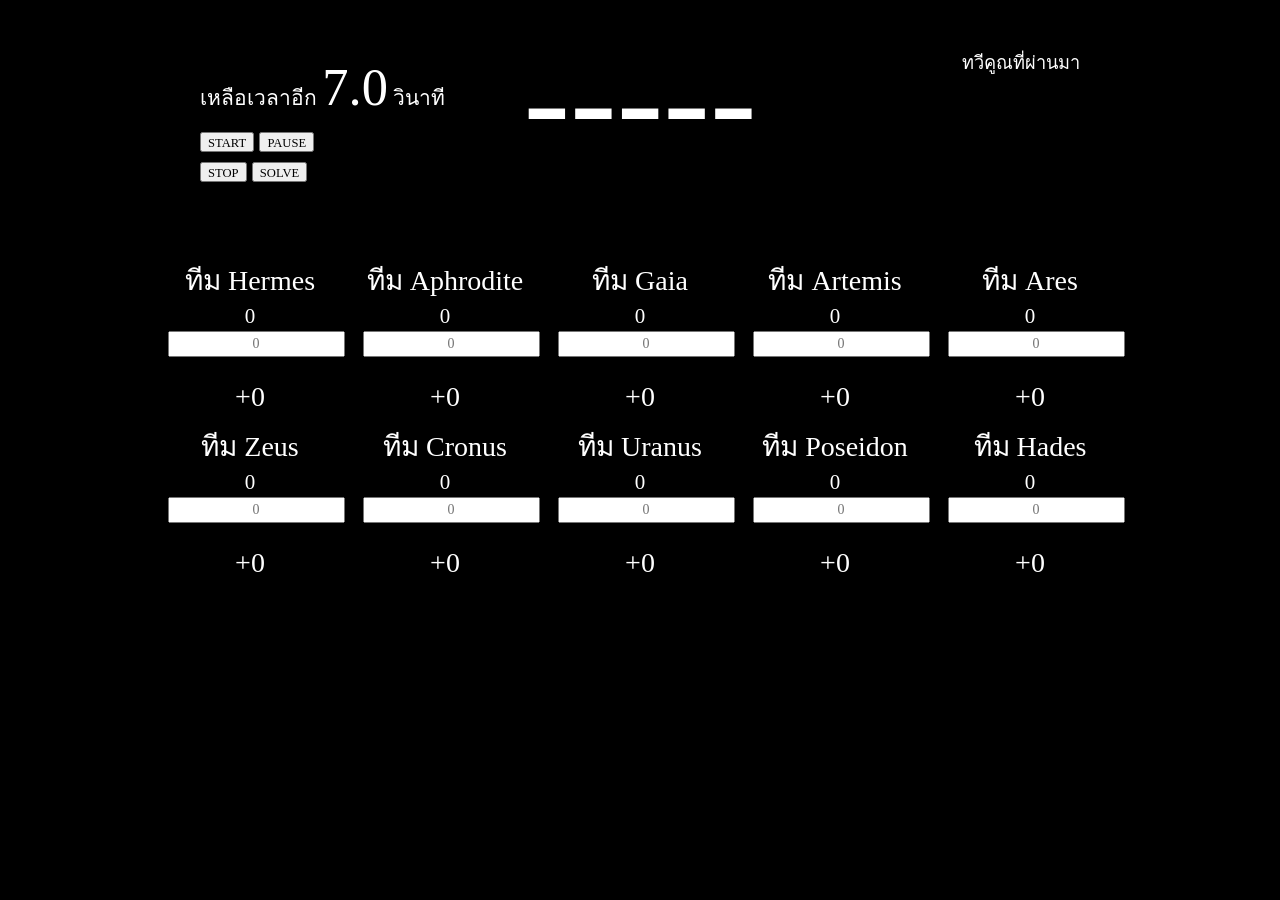
==== index.html @ 7a78c16b "version non UI" ====
<!DOCTYPE html>
<head>
	<meta charset="utf-8">
	<title>YWC#12 || บึ้ม-วัด-ใจ!!</title>
	<link rel="stylesheet" href="css/bootstrap.min.css">
	<link rel="stylesheet" href="css/font-awesome.min.css">
	<link rel="stylesheet" href="css/style.css">

	<style type="text/css">
	button{
		color: #000;
		height:20px;
		font-size: 0.6em;
	}
	#multiple{
		font-size: 10em;
	}
	#log-mutiple{
		position: absolute;
		right:0;
		top:0;
		margin-right: 200px;
		margin-top: 50px;
		font-size: 1.3em;
	}
	#control{
		position: absolute;
		left:0;
		top:0;
		margin-left: 200px;
		margin-top: 50px;
		font-size: 1.5em;
	}
	.countdown{
		font-size: 2.5em;
	}
	.bet{
		font-size: 1.5em;
	}
	.name-team{
		font-size: 2em;
	}
	.addvalue{
		margin-top:20px;
		font-size: 2em;
		
	}
	.sol-item li{
		display:inline-block;
		background:#fff;
		color:#000;
		padding:5px 10px;
		border-radius:10px;
		margin-left: 5px;
	}
	.boom{
		background: red !important;
		color: #fff !important;
	}
	.yellow{
		background: yellow !important;
	}
	#scoreboard .inputv{
		color: #000;
		text-align: center;
	}
	</style>

</head>
<body>
	<div class="container">
		<div class="row" style="text-align:center;">
			<div class="col-md-12" id="multiple">
				-----
			</div>
		</div>
		<div id="control">
			<div id="timer">
				เหลือเวลาอีก
				<span class="countdown">7.0</span>
				วินาที
			</div>
			<div>
				<button id="startbt">START</button>
				<button id="pausebt">PAUSE</button><br>
				<button id="stopbt">STOP</button>
				<button id="solvebt" onclick="return viewsol()">SOLVE</button>
			</div>
		</div>
		<div id="log-mutiple">
			ทวีคูณที่ผ่านมา
			<ul>
				<!--li>x1.45</li>
				<li>x1.30</li>
				<li>x1.25</li-->
			</ul>
		</div>
		<div class="row" style="text-align:center;">
			<div class="col-md-12">
				<ul class="sol-item" style="display:none">
					
				</ul>

			</div>
		</div>
		<br><br>
		<div id="scoreboard">
		<div class="row" style="text-align:center;">
			<div class="col-md-1">
				&nbsp;
			</div>
			<div class="col-md-2">
				<div class="name-team">ทีม Hermes</div>
				<div class="bet">0</div>
				<input type="text" class="inputv" name="input1" placeholder="0">
				<div class="addvalue">+0</div>
			</div>
			<div class="col-md-2">
				<div class="name-team">ทีม Aphrodite</div>
				<div class="bet">0</div>
				<input type="text" class="inputv" name="input2" placeholder="0">
				<div class="addvalue">+0</div>
			</div>
			<div class="col-md-2">
				<div class="name-team">ทีม Gaia</div>
				<div class="bet">0</div>
				<input type="text" class="inputv" name="input3" placeholder="0">
				<div class="addvalue">+0</div>
			</div>
			<div class="col-md-2">
				<div class="name-team">ทีม Artemis</div>
				<div class="bet">0</div>
				<input type="text" class="inputv" name="input4" placeholder="0">
				<div class="addvalue">+0</div>
			</div>
			<div class="col-md-2">
				<div class="name-team">ทีม Ares</div>
				<div class="bet">0</div>
				<input type="text" class="inputv" name="input5" placeholder="0">
				<div class="addvalue">+0</div>
			</div>
			<div class="col-md-1">
				&nbsp;
			</div>
		</div>
		<div class="row" style="text-align:center;">
			<div class="col-md-1">
				&nbsp;
			</div>
			<div class="col-md-2">
				<div class="name-team">ทีม Zeus</div>
				<div class="bet">0</div>
				<input type="text" class="inputv" name="input6" placeholder="0">
				<div class="addvalue">+0</div>
			</div>
			<div class="col-md-2">
				<div class="name-team">ทีม Cronus</div>
				<div class="bet">0</div>
				<input type="text" class="inputv" name="input7" placeholder="0">
				<div class="addvalue">+0</div>
			</div>
			<div class="col-md-2">
				<div class="name-team">ทีม Uranus</div>
				<div class="bet">0</div>
				<input type="text" class="inputv" name="input8" placeholder="0">
				<div class="addvalue">+0</div>
			</div>
			<div class="col-md-2">
				<div class="name-team">ทีม Poseidon</div>
				<div class="bet">0</div>
				<input type="text" class="inputv" name="input9" placeholder="0">
				<div class="addvalue">+0</div>
			</div>
			<div class="col-md-2">
				<div class="name-team">ทีม Hades</div>
				<div class="bet">0</div>
				<input type="text" class="inputv" name="input10" placeholder="0">
				<div class="addvalue">+0</div>
			</div>
			<div class="col-md-1">
				&nbsp;
			</div>
		</div>
	</div>
		
	</div>
	<script src="js/jquery-2.1.3.min.js"></script>
	<script src="js/bootstrap.min.js"></script>
	<script>
	var count;
	var modeplay = 0;
	var counter; //0 will  run it every 1 second
	var quiz = -1;
	var multiple = 
	[	[1.0, 2.0, 3.0, 4.0, 5.0],
		[1.20, 1.0, 0.5, 0.25, 1.40],
		[0.5, 1.4, 0.25, 1.5, 3.0, 1.0],
		[1.5, 2.5, 0.5, 0.25, 1.0, 1.25, 0.30, 3.0],
		[1, 2, 3, 5, 1, 0.5],
		[1.25, 2.0, 0.25, 0.75, 1.25, 1.75, 0.75, 0.50, 0.25, 0.15],
		[1.45, 1.0, 0.5, 0.25],
		[1, 2, 1, 0.5, 0.8, 0.5, 2, 1.5],
		[1.5, 1.75, 0.75, 0.05, 0.10, 0.05],
		[0.75, 0.50, 0.25, 2.0, 1, 0.5],
		[1.0, 1.1, 1.2, 1.3, 1.4, 1.5, 1.6, 1.7, 1.8, 1.9, 0.9, 0.8, 0.7, 0.6, 0.5, 0.4, 3, 2, 5],
		[0.35, 1.45, 1.75, 0.45, 0.25, 1.0, 0.10, 3],
		[0.15, 0.25, 0.35, 0.45, 0.55],
		[1.5, 2.5, 0.10, 0.50],
		[1.0, 2.0, 1.15, 1.75, 0.25, 2.15, 1.75, 0.65, 0.25, 0.10],
		[0.95, 0.15, 0.35, 0.85, 0.25, 1.75, 0.10],
		[0.65, 0.7, 0.45, 0.5, 0.2, 0.15, 0.3, 0.65, 0.95, 1.5, 0.35, 1.75, 5, 0.25, 0.15, 0.45],
		[0.45, 0.25, 0.35, 0.7, 0.8, 0.55, 0.75, 0.10, 0.30, 0.40, 0.05, 0.35, 0.25, 0.9, 1.0],
		[0.1, 0.9, 0.2, 0.8, 0.35, 0.75, 0.64],
		[0.2, 0.65, 0.3, 0.45, 0.62, 1.0, 0.85],
		[1, 0.3, 0.7, 0.85, 0.25, 0.15],
		[0.95, 0.85, 0.7, 0.3, 0.2, 0.1, 0.25, 1],
		[0.45, 0.75, 0.85, 0.15, 0.85, 0.15, 1.50, 1.25, 1.10],
		[2, 0.10, 1.0, 0.8, 0.50],
		[0.5, 0.4, 0.20, 0.10, 1.75, 1.95, 1.30, 2.5, 0.10, 0.50, 3, 0.85, 0.10, 1.5],
		[0.5, 0.1],
		[0.35, 0.7, 0.8, 0.55, 1.2, 1.3, 1.4, 1],

	];
	var current;
	$( "#startbt" ).click(function() {
		playBGM("play");

		if(modeplay == 2) { //from pause
			counter=setInterval(timer, 100);
		} else if(modeplay == 1) {
		  	//counter=setInterval(timer, 0);
		} else if(modeplay == 0){ //startgame
			quiz++;
			//playBGM("play");
			loadsol();
			clearlog();
			keyinval();
			$(".sol-item").hide();

			count = 10;
			modeplay = 1;
			current = 0;
			//$("#multiple").html("=x"+multiple[current]);
			counter=setInterval(timer, 100);
		}
	});
	$( "#pausebt" ).click(function() {
		playBGM("stop");
		clearInterval(counter);
		modeplay = 2;
	});
	$( "#stopbt" ).click(function() {
		playBGM("stop");
		modeplay = 0;
		count = 0;
		clearlog();
		$("#scoreboard .addvalue").html("+0");
		$("#scoreboard .addvalue").css('color', 'white');
	  	$(".countdown").html(count.toFixed(1)); 
		$("#multiple").html("-----");
	  	clearInterval(counter);
	});

	function timer()
	{
	  count=count-0.1;
	  if(count >= 9.9) {
	  	//alert("blank");
	  	$("#multiple").html("&nbsp;");
	  } else
	  if(count <= 7.0) {
	  	if(count >= 6.9 && count <= 7.0) { 
	  		playSnd("tick");
	  		changebet(multiple[quiz][current]) 
	  	};
	  	callcurrent(current);
	  	if(current<multiple[quiz].length) {
	  		$("#multiple").html("x"+multiple[quiz][current].toFixed(2));
	  	} else {
	  		playBGM("stop");
	  		$("#multiple").html("BOOM");
	  		playSnd("boom");
	  		changebet(0);
	  		clearInterval(counter);
	  		count = 0;
	  		$(".countdown").html(count.toFixed(1)); 
	  	}
	  	
	  }
	  if (count <= 0.00)
	  { 
	  	if(current<multiple[quiz].length) {
	  		addlog(multiple[quiz][current]);
	  	}
	  	
	  	console.log("current = "+current);
	    if(current<multiple[quiz].length) {
	    	//alert("current = "+current);
	     	count = 10;
	     	current++;
	    }
	     
	  }

	 if(count <= 7) {
	 	$(".countdown").html(count.toFixed(1)); 
	 } else {
	 	$(".countdown").html(""); 
	 	//$(".countdown").html(count.toFixed(1)); 
	 }
	}
	function loadsol() {
		$(".sol-item").html(""); 
		for(i=0;i<multiple[quiz].length;i++){
			$(".sol-item").append("<li>x"+multiple[quiz][i].toFixed(2)+"</li>" );
		}
		$(".sol-item").append("<li class=\"boom\">BOOM!!</li>" );
	}
	function callcurrent(current) {
		$( ".sol-item li:nth-child("+(current)+")" ).removeClass( "yellow" );
		$( ".sol-item li:nth-child("+(current+1)+")" ).addClass( "yellow" );
	}
	function addlog(mul) {
		$("#log-mutiple ul").prepend("<li>x"+mul.toFixed(2)+"</li>" );
	}
	function clearlog(){
		$("#log-mutiple ul").html("");
	}
	function viewsol(){
		$(".sol-item").toggle(400);
	}
	var input = ["input1", "input2", "input3", "input4", "input5", "input6", "input7", "input8", "input9", "input10"];
	function keyinval() {
		var valin = [];
		for(i=0;i<input.length;i++){
			valin[i] = $("input[name="+input[i]+"]").val();
		}
		i=0;
		$( "#scoreboard .bet" ).each(function( index ) {
			if(valin[i] == "") {
				$( this ).html("0");
			} else {
			  	$( this ).html(valin[i]);
			}
		  i++;
		});
	}
	var audioElement;
	function playSnd(wav) {
	wav = "sound/"+wav+".mp3";
	 $(document).ready(function() {
	        audioElement = document.createElement('audio');
	        audioElement.setAttribute('src', wav);
	        audioElement.setAttribute('autoplay', 'autoplay');
	        //audioElement.load()
	        $.get();
	        audioElement.addEventListener("load", function() {
	        audioElement.play();
	        }, true);

		});
	 

	}
	var bgElement;
	function playBGM(mode) {
		if(mode == "play") {
		wav = "sound/bgm.mp3";
		 $(document).ready(function() {
		        bgElement = document.createElement('audio');
		        bgElement.setAttribute('src', wav);
		        bgElement.setAttribute('autoplay', 'autoplay');
		        //audioElement.load()
		        $.get();
		        bgElement.addEventListener("load", function() {
		        bgElement.play();
		        }, true);

			});
		} else if(mode == "stop"){
			bgElement.pause();
		}
	}
	
	function changebet(mul) {
		if(mul > 1.0) {
			$(".addvalue").css("color", "rgb(97, 255, 97)");
		} else if(mul < 1.0){
			$(".addvalue").css("color", "red");
		} else {
			$(".addvalue").css("color", "white");
		}

		$( "#scoreboard input" ).each(function( index ) {
			var ori = $(this).parent().find(".bet").html();
		  temp = ori*mul;
		  temp = temp.toFixed(0);
		  $(this).val(temp); //edit input
		  
		  var eq = temp-ori;

		  	if(eq >= 0.0) {
		  		$(this).parent().find(".addvalue").html("+"+eq);
		  	} else {
				$(this).parent().find(".addvalue").html(eq);
			}

		});
	}
	</script>
</body>
</html>
---- css/style.css ----
@font-face {
	    font-family: 'quark';
	    src: url('../fonts/quark-light.otf');
	    font-weight: bold;
	    font-style: normal;
	}
	@font-face {
	    font-family: 'quark-bold';
	    src: url('../fonts/quark-bold.otf');
	    font-weight: bold;
	    font-style: normal;
	}
	body{
		background: #000 url('../images/ghost_nebula-wallpaper.jpg') no-repeat;
		background-size: cover;
		color: #fff;
		font-family: 'quark';
	}
	a, a:hover{
		text-decoration: none;
		color: #fff;
	}
	.red{
		color: yellow;
	}

	.time{
		font-family: 'quark-bold';
		font-size:4em;
	}
	.bar{
		margin-top: -10px;
		display: inline-block;
		background-color: #636363;
		padding:2px 15px;
		font-size: 2.5em;
		-webkit-border-radius: 20px;
		-moz-border-radius: 20px;
		border-radius: 20px;
	}
	.clear{
		clear:both;
	}
	.row{
		padding-bottom:10px;
	}
	.queue-m{
		padding-bottom: 10px;
	}
	#q-content{
		border: 3px solid #4f4f4f;
		margin-left: 50px;
		height:109px;
		text-align: center;

		background: rgba(38,149,222,1);
		background: -moz-linear-gradient(top, rgba(38,149,222,1) 0%, rgba(38,149,222,1) 31%, rgba(109,208,242,1) 31%, rgba(109,209,242,1) 100%);
		background: -webkit-gradient(left top, left bottom, color-stop(0%, rgba(38,149,222,1)), color-stop(31%, rgba(38,149,222,1)), color-stop(31%, rgba(109,208,242,1)), color-stop(100%, rgba(109,209,242,1)));
		background: -webkit-linear-gradient(top, rgba(38,149,222,1) 0%, rgba(38,149,222,1) 31%, rgba(109,208,242,1) 31%, rgba(109,209,242,1) 100%);
		background: -o-linear-gradient(top, rgba(38,149,222,1) 0%, rgba(38,149,222,1) 31%, rgba(109,208,242,1) 31%, rgba(109,209,242,1) 100%);
		background: -ms-linear-gradient(top, rgba(38,149,222,1) 0%, rgba(38,149,222,1) 31%, rgba(109,208,242,1) 31%, rgba(109,209,242,1) 100%);
		background: linear-gradient(to bottom, rgba(38,149,222,1) 0%, rgba(38,149,222,1) 31%, rgba(109,208,242,1) 31%, rgba(109,209,242,1) 100%);
		filter: progid:DXImageTransform.Microsoft.gradient( startColorstr='#2695de', endColorstr='#6dd1f2', GradientType=0 );
	}
	#q-design{
		border: 3px solid #4f4f4f;
		margin-left: 50px;
		height:109px;
		text-align: center;

		background: rgba(218,150,34,1);
		background: -moz-linear-gradient(top, rgba(218,150,34,1) 0%, rgba(218,151,34,1) 31%, rgba(238,167,91,1) 31%, rgba(238,167,91,1) 100%);
		background: -webkit-gradient(left top, left bottom, color-stop(0%, rgba(218,150,34,1)), color-stop(31%, rgba(218,151,34,1)), color-stop(31%, rgba(238,167,91,1)), color-stop(100%, rgba(238,167,91,1)));
		background: -webkit-linear-gradient(top, rgba(218,150,34,1) 0%, rgba(218,151,34,1) 31%, rgba(238,167,91,1) 31%, rgba(238,167,91,1) 100%);
		background: -o-linear-gradient(top, rgba(218,150,34,1) 0%, rgba(218,151,34,1) 31%, rgba(238,167,91,1) 31%, rgba(238,167,91,1) 100%);
		background: -ms-linear-gradient(top, rgba(218,150,34,1) 0%, rgba(218,151,34,1) 31%, rgba(238,167,91,1) 31%, rgba(238,167,91,1) 100%);
		background: linear-gradient(to bottom, rgba(218,150,34,1) 0%, rgba(218,151,34,1) 31%, rgba(238,167,91,1) 31%, rgba(238,167,91,1) 100%);
		filter: progid:DXImageTransform.Microsoft.gradient( startColorstr='#da9622', endColorstr='#eea75b', GradientType=0 );
	}
	#q-marketing{
		border: 3px solid #4f4f4f;
		margin-left: 50px;
		height:109px;
		text-align: center;

		background: rgba(217,0,87,1);
		background: -moz-linear-gradient(top, rgba(217,0,87,1) 0%, rgba(217,0,87,1) 30%, rgba(238,90,156,1) 31%, rgba(238,90,156,1) 100%);
		background: -webkit-gradient(left top, left bottom, color-stop(0%, rgba(217,0,87,1)), color-stop(30%, rgba(217,0,87,1)), color-stop(31%, rgba(238,90,156,1)), color-stop(100%, rgba(238,90,156,1)));
		background: -webkit-linear-gradient(top, rgba(217,0,87,1) 0%, rgba(217,0,87,1) 30%, rgba(238,90,156,1) 31%, rgba(238,90,156,1) 100%);
		background: -o-linear-gradient(top, rgba(217,0,87,1) 0%, rgba(217,0,87,1) 30%, rgba(238,90,156,1) 31%, rgba(238,90,156,1) 100%);
		background: -ms-linear-gradient(top, rgba(217,0,87,1) 0%, rgba(217,0,87,1) 30%, rgba(238,90,156,1) 31%, rgba(238,90,156,1) 100%);
		background: linear-gradient(to bottom, rgba(217,0,87,1) 0%, rgba(217,0,87,1) 30%, rgba(238,90,156,1) 31%, rgba(238,90,156,1) 100%);
		filter: progid:DXImageTransform.Microsoft.gradient( startColorstr='#d90057', endColorstr='#ee5a9c', GradientType=0 );
	}
	#q-programming{
		border: 3px solid #4f4f4f;
		margin-left: 50px;
		height:109px;
		text-align: center;

		background: rgba(43,191,164,1);
		background: -moz-linear-gradient(top, rgba(43,191,164,1) 0%, rgba(43,191,164,1) 30%, rgba(77,209,167,1) 31%, rgba(77,209,167,1) 100%);
		background: -webkit-gradient(left top, left bottom, color-stop(0%, rgba(43,191,164,1)), color-stop(30%, rgba(43,191,164,1)), color-stop(31%, rgba(77,209,167,1)), color-stop(100%, rgba(77,209,167,1)));
		background: -webkit-linear-gradient(top, rgba(43,191,164,1) 0%, rgba(43,191,164,1) 30%, rgba(77,209,167,1) 31%, rgba(77,209,167,1) 100%);
		background: -o-linear-gradient(top, rgba(43,191,164,1) 0%, rgba(43,191,164,1) 30%, rgba(77,209,167,1) 31%, rgba(77,209,167,1) 100%);
		background: -ms-linear-gradient(top, rgba(43,191,164,1) 0%, rgba(43,191,164,1) 30%, rgba(77,209,167,1) 31%, rgba(77,209,167,1) 100%);
		background: linear-gradient(to bottom, rgba(43,191,164,1) 0%, rgba(43,191,164,1) 30%, rgba(77,209,167,1) 31%, rgba(77,209,167,1) 100%);
		filter: progid:DXImageTransform.Microsoft.gradient( startColorstr='#2bbfa4', endColorstr='#4dd1a7', GradientType=0 );
	}
	.img-major{
		position: absolute;
	}
	.majorq{
		padding-left: 50px;
		font-family: 'quark-bold';
		font-size: 1.5em;
		padding-top: 3px;
		height: 20px;
		letter-spacing: 1px;
	}
	.numq{
		padding-left: 50px;
		padding-top: 10px;
		font-family: 'quark-bold';
		font-size: 4.5em;
		letter-spacing: 2px;
	}
	#headtweet{
		position: absolute;
		font-size: 1.8em;
		width:auto;
		background-color: #e38e15;
		margin-left: 60px;
		padding: 0px 10px;
	}
	.tweet{
		overflow-y: hidden;
		text-overflow: ellipsis;
		background-color: #474747;
		height:60px;
		margin-top: 20px;
		margin-left: 15px;
		padding-top: 20px;
		padding-left: 20px;
		margin-right: 20px;
	}
	.tweet ul{
		margin-left: -30px;
	}
	.tweet ul li{
		text-decoration: none;
		font-size:2em;
		 list-style-type: none;
	}
	.balloon{
		font-size: 1.8em;
	}
	.triangle-left-head {
		width: 0;
		height: 0;
		position: absolute;
		margin-left: -20px;
		border-top: 18px solid transparent;
		border-right: 10px solid #e38e15;
		border-bottom: 18px solid transparent;
	}
	.triangle-right-head {
		display:inline-block;
		position: absolute;
		width: 0;
		height: 0;
		top:0;
		right:0;
		margin-right: -10px;
		border-top: 18px solid transparent;
		border-left: 10px solid #e38e15;
		border-bottom: 18px solid transparent;
}
	.triangle-left {
		width: 0;
		height: 0;
		position: absolute;
		margin-top: 20px;
		margin-right: -20px;
		border-top: 30px solid transparent;
		border-right: 15px solid #474747;
		border-bottom: 30px solid transparent;
	}
	.triangle-right {
		width: 0;
		height: 0;
		right:0;
		top:0;
		margin-top: 20px;
		margin-right: 20px;
		position: absolute;
		
		border-top: 30px solid transparent;
		border-left: 15px solid #474747;
		border-bottom: 30px solid transparent;
	}
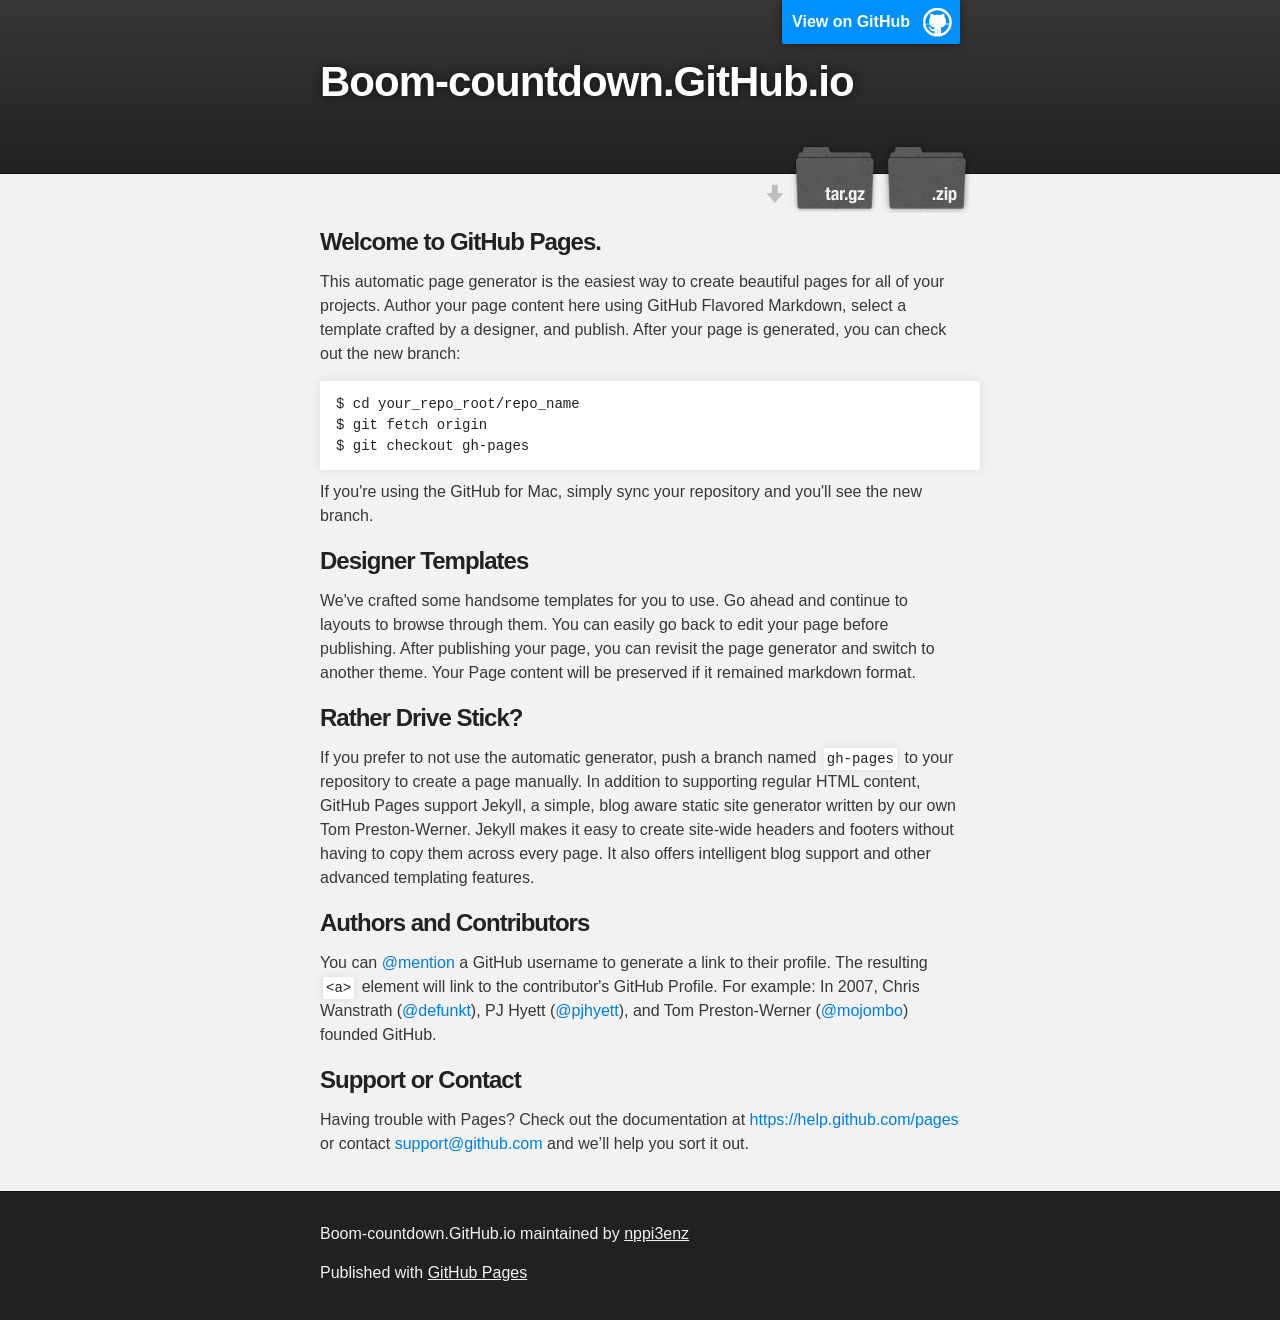
==== commit 0ade5dc5: "Create gh-pages branch via GitHub" ====
--- a/index.html
+++ b/index.html
@@ -1,412 +1,79 @@
 <!DOCTYPE html>
-<head>
-	<meta charset="utf-8">
-	<title>YWC#12 || บึ้ม-วัด-ใจ!!</title>
-	<link rel="stylesheet" href="css/bootstrap.min.css">
-	<link rel="stylesheet" href="css/font-awesome.min.css">
-	<link rel="stylesheet" href="css/style.css">
+<html>
 
-	<style type="text/css">
-	button{
-		color: #000;
-		height:20px;
-		font-size: 0.6em;
-	}
-	#multiple{
-		font-size: 10em;
-	}
-	#log-mutiple{
-		position: absolute;
-		right:0;
-		top:0;
-		margin-right: 200px;
-		margin-top: 50px;
-		font-size: 1.3em;
-	}
-	#control{
-		position: absolute;
-		left:0;
-		top:0;
-		margin-left: 200px;
-		margin-top: 50px;
-		font-size: 1.5em;
-	}
-	.countdown{
-		font-size: 2.5em;
-	}
-	.bet{
-		font-size: 1.5em;
-	}
-	.name-team{
-		font-size: 2em;
-	}
-	.addvalue{
-		margin-top:20px;
-		font-size: 2em;
-		
-	}
-	.sol-item li{
-		display:inline-block;
-		background:#fff;
-		color:#000;
-		padding:5px 10px;
-		border-radius:10px;
-		margin-left: 5px;
-	}
-	.boom{
-		background: red !important;
-		color: #fff !important;
-	}
-	.yellow{
-		background: yellow !important;
-	}
-	#scoreboard .inputv{
-		color: #000;
-		text-align: center;
-	}
-	</style>
+  <head>
+    <meta charset='utf-8'>
+    <meta http-equiv="X-UA-Compatible" content="chrome=1">
+    <meta name="description" content="Boom-countdown.GitHub.io : ">
 
-</head>
-<body>
-	<div class="container">
-		<div class="row" style="text-align:center;">
-			<div class="col-md-12" id="multiple">
-				-----
-			</div>
-		</div>
-		<div id="control">
-			<div id="timer">
-				เหลือเวลาอีก
-				<span class="countdown">7.0</span>
-				วินาที
-			</div>
-			<div>
-				<button id="startbt">START</button>
-				<button id="pausebt">PAUSE</button><br>
-				<button id="stopbt">STOP</button>
-				<button id="solvebt" onclick="return viewsol()">SOLVE</button>
-			</div>
-		</div>
-		<div id="log-mutiple">
-			ทวีคูณที่ผ่านมา
-			<ul>
-				<!--li>x1.45</li>
-				<li>x1.30</li>
-				<li>x1.25</li-->
-			</ul>
-		</div>
-		<div class="row" style="text-align:center;">
-			<div class="col-md-12">
-				<ul class="sol-item" style="display:none">
-					
-				</ul>
+    <link rel="stylesheet" type="text/css" media="screen" href="stylesheets/stylesheet.css">
 
-			</div>
-		</div>
-		<br><br>
-		<div id="scoreboard">
-		<div class="row" style="text-align:center;">
-			<div class="col-md-1">
-				&nbsp;
-			</div>
-			<div class="col-md-2">
-				<div class="name-team">ทีม Hermes</div>
-				<div class="bet">0</div>
-				<input type="text" class="inputv" name="input1" placeholder="0">
-				<div class="addvalue">+0</div>
-			</div>
-			<div class="col-md-2">
-				<div class="name-team">ทีม Aphrodite</div>
-				<div class="bet">0</div>
-				<input type="text" class="inputv" name="input2" placeholder="0">
-				<div class="addvalue">+0</div>
-			</div>
-			<div class="col-md-2">
-				<div class="name-team">ทีม Gaia</div>
-				<div class="bet">0</div>
-				<input type="text" class="inputv" name="input3" placeholder="0">
-				<div class="addvalue">+0</div>
-			</div>
-			<div class="col-md-2">
-				<div class="name-team">ทีม Artemis</div>
-				<div class="bet">0</div>
-				<input type="text" class="inputv" name="input4" placeholder="0">
-				<div class="addvalue">+0</div>
-			</div>
-			<div class="col-md-2">
-				<div class="name-team">ทีม Ares</div>
-				<div class="bet">0</div>
-				<input type="text" class="inputv" name="input5" placeholder="0">
-				<div class="addvalue">+0</div>
-			</div>
-			<div class="col-md-1">
-				&nbsp;
-			</div>
-		</div>
-		<div class="row" style="text-align:center;">
-			<div class="col-md-1">
-				&nbsp;
-			</div>
-			<div class="col-md-2">
-				<div class="name-team">ทีม Zeus</div>
-				<div class="bet">0</div>
-				<input type="text" class="inputv" name="input6" placeholder="0">
-				<div class="addvalue">+0</div>
-			</div>
-			<div class="col-md-2">
-				<div class="name-team">ทีม Cronus</div>
-				<div class="bet">0</div>
-				<input type="text" class="inputv" name="input7" placeholder="0">
-				<div class="addvalue">+0</div>
-			</div>
-			<div class="col-md-2">
-				<div class="name-team">ทีม Uranus</div>
-				<div class="bet">0</div>
-				<input type="text" class="inputv" name="input8" placeholder="0">
-				<div class="addvalue">+0</div>
-			</div>
-			<div class="col-md-2">
-				<div class="name-team">ทีม Poseidon</div>
-				<div class="bet">0</div>
-				<input type="text" class="inputv" name="input9" placeholder="0">
-				<div class="addvalue">+0</div>
-			</div>
-			<div class="col-md-2">
-				<div class="name-team">ทีม Hades</div>
-				<div class="bet">0</div>
-				<input type="text" class="inputv" name="input10" placeholder="0">
-				<div class="addvalue">+0</div>
-			</div>
-			<div class="col-md-1">
-				&nbsp;
-			</div>
-		</div>
-	</div>
-		
-	</div>
-	<script src="js/jquery-2.1.3.min.js"></script>
-	<script src="js/bootstrap.min.js"></script>
-	<script>
-	var count;
-	var modeplay = 0;
-	var counter; //0 will  run it every 1 second
-	var quiz = -1;
-	var multiple = 
-	[	[1.0, 2.0, 3.0, 4.0, 5.0],
-		[1.20, 1.0, 0.5, 0.25, 1.40],
-		[0.5, 1.4, 0.25, 1.5, 3.0, 1.0],
-		[1.5, 2.5, 0.5, 0.25, 1.0, 1.25, 0.30, 3.0],
-		[1, 2, 3, 5, 1, 0.5],
-		[1.25, 2.0, 0.25, 0.75, 1.25, 1.75, 0.75, 0.50, 0.25, 0.15],
-		[1.45, 1.0, 0.5, 0.25],
-		[1, 2, 1, 0.5, 0.8, 0.5, 2, 1.5],
-		[1.5, 1.75, 0.75, 0.05, 0.10, 0.05],
-		[0.75, 0.50, 0.25, 2.0, 1, 0.5],
-		[1.0, 1.1, 1.2, 1.3, 1.4, 1.5, 1.6, 1.7, 1.8, 1.9, 0.9, 0.8, 0.7, 0.6, 0.5, 0.4, 3, 2, 5],
-		[0.35, 1.45, 1.75, 0.45, 0.25, 1.0, 0.10, 3],
-		[0.15, 0.25, 0.35, 0.45, 0.55],
-		[1.5, 2.5, 0.10, 0.50],
-		[1.0, 2.0, 1.15, 1.75, 0.25, 2.15, 1.75, 0.65, 0.25, 0.10],
-		[0.95, 0.15, 0.35, 0.85, 0.25, 1.75, 0.10],
-		[0.65, 0.7, 0.45, 0.5, 0.2, 0.15, 0.3, 0.65, 0.95, 1.5, 0.35, 1.75, 5, 0.25, 0.15, 0.45],
-		[0.45, 0.25, 0.35, 0.7, 0.8, 0.55, 0.75, 0.10, 0.30, 0.40, 0.05, 0.35, 0.25, 0.9, 1.0],
-		[0.1, 0.9, 0.2, 0.8, 0.35, 0.75, 0.64],
-		[0.2, 0.65, 0.3, 0.45, 0.62, 1.0, 0.85],
-		[1, 0.3, 0.7, 0.85, 0.25, 0.15],
-		[0.95, 0.85, 0.7, 0.3, 0.2, 0.1, 0.25, 1],
-		[0.45, 0.75, 0.85, 0.15, 0.85, 0.15, 1.50, 1.25, 1.10],
-		[2, 0.10, 1.0, 0.8, 0.50],
-		[0.5, 0.4, 0.20, 0.10, 1.75, 1.95, 1.30, 2.5, 0.10, 0.50, 3, 0.85, 0.10, 1.5],
-		[0.5, 0.1],
-		[0.35, 0.7, 0.8, 0.55, 1.2, 1.3, 1.4, 1],
+    <title>Boom-countdown.GitHub.io</title>
+  </head>
 
-	];
-	var current;
-	$( "#startbt" ).click(function() {
-		playBGM("play");
+  <body>
 
-		if(modeplay == 2) { //from pause
-			counter=setInterval(timer, 100);
-		} else if(modeplay == 1) {
-		  	//counter=setInterval(timer, 0);
-		} else if(modeplay == 0){ //startgame
-			quiz++;
-			//playBGM("play");
-			loadsol();
-			clearlog();
-			keyinval();
-			$(".sol-item").hide();
+    <!-- HEADER -->
+    <div id="header_wrap" class="outer">
+        <header class="inner">
+          <a id="forkme_banner" href="https://github.com/nppi3enz/boom-countdown.github.io">View on GitHub</a>
 
-			count = 10;
-			modeplay = 1;
-			current = 0;
-			//$("#multiple").html("=x"+multiple[current]);
-			counter=setInterval(timer, 100);
-		}
-	});
-	$( "#pausebt" ).click(function() {
-		playBGM("stop");
-		clearInterval(counter);
-		modeplay = 2;
-	});
-	$( "#stopbt" ).click(function() {
-		playBGM("stop");
-		modeplay = 0;
-		count = 0;
-		clearlog();
-		$("#scoreboard .addvalue").html("+0");
-		$("#scoreboard .addvalue").css('color', 'white');
-	  	$(".countdown").html(count.toFixed(1)); 
-		$("#multiple").html("-----");
-	  	clearInterval(counter);
-	});
+          <h1 id="project_title">Boom-countdown.GitHub.io</h1>
+          <h2 id="project_tagline"></h2>
 
-	function timer()
-	{
-	  count=count-0.1;
-	  if(count >= 9.9) {
-	  	//alert("blank");
-	  	$("#multiple").html("&nbsp;");
-	  } else
-	  if(count <= 7.0) {
-	  	if(count >= 6.9 && count <= 7.0) { 
-	  		playSnd("tick");
-	  		changebet(multiple[quiz][current]) 
-	  	};
-	  	callcurrent(current);
-	  	if(current<multiple[quiz].length) {
-	  		$("#multiple").html("x"+multiple[quiz][current].toFixed(2));
-	  	} else {
-	  		playBGM("stop");
-	  		$("#multiple").html("BOOM");
-	  		playSnd("boom");
-	  		changebet(0);
-	  		clearInterval(counter);
-	  		count = 0;
-	  		$(".countdown").html(count.toFixed(1)); 
-	  	}
-	  	
-	  }
-	  if (count <= 0.00)
-	  { 
-	  	if(current<multiple[quiz].length) {
-	  		addlog(multiple[quiz][current]);
-	  	}
-	  	
-	  	console.log("current = "+current);
-	    if(current<multiple[quiz].length) {
-	    	//alert("current = "+current);
-	     	count = 10;
-	     	current++;
-	    }
-	     
-	  }
+            <section id="downloads">
+              <a class="zip_download_link" href="https://github.com/nppi3enz/boom-countdown.github.io/zipball/master">Download this project as a .zip file</a>
+              <a class="tar_download_link" href="https://github.com/nppi3enz/boom-countdown.github.io/tarball/master">Download this project as a tar.gz file</a>
+            </section>
+        </header>
+    </div>
 
-	 if(count <= 7) {
-	 	$(".countdown").html(count.toFixed(1)); 
-	 } else {
-	 	$(".countdown").html(""); 
-	 	//$(".countdown").html(count.toFixed(1)); 
-	 }
-	}
-	function loadsol() {
-		$(".sol-item").html(""); 
-		for(i=0;i<multiple[quiz].length;i++){
-			$(".sol-item").append("<li>x"+multiple[quiz][i].toFixed(2)+"</li>" );
-		}
-		$(".sol-item").append("<li class=\"boom\">BOOM!!</li>" );
-	}
-	function callcurrent(current) {
-		$( ".sol-item li:nth-child("+(current)+")" ).removeClass( "yellow" );
-		$( ".sol-item li:nth-child("+(current+1)+")" ).addClass( "yellow" );
-	}
-	function addlog(mul) {
-		$("#log-mutiple ul").prepend("<li>x"+mul.toFixed(2)+"</li>" );
-	}
-	function clearlog(){
-		$("#log-mutiple ul").html("");
-	}
-	function viewsol(){
-		$(".sol-item").toggle(400);
-	}
-	var input = ["input1", "input2", "input3", "input4", "input5", "input6", "input7", "input8", "input9", "input10"];
-	function keyinval() {
-		var valin = [];
-		for(i=0;i<input.length;i++){
-			valin[i] = $("input[name="+input[i]+"]").val();
-		}
-		i=0;
-		$( "#scoreboard .bet" ).each(function( index ) {
-			if(valin[i] == "") {
-				$( this ).html("0");
-			} else {
-			  	$( this ).html(valin[i]);
-			}
-		  i++;
-		});
-	}
-	var audioElement;
-	function playSnd(wav) {
-	wav = "sound/"+wav+".mp3";
-	 $(document).ready(function() {
-	        audioElement = document.createElement('audio');
-	        audioElement.setAttribute('src', wav);
-	        audioElement.setAttribute('autoplay', 'autoplay');
-	        //audioElement.load()
-	        $.get();
-	        audioElement.addEventListener("load", function() {
-	        audioElement.play();
-	        }, true);
+    <!-- MAIN CONTENT -->
+    <div id="main_content_wrap" class="outer">
+      <section id="main_content" class="inner">
+        <h3>
+<a id="welcome-to-github-pages" class="anchor" href="#welcome-to-github-pages" aria-hidden="true"><span class="octicon octicon-link"></span></a>Welcome to GitHub Pages.</h3>
 
-		});
-	 
+<p>This automatic page generator is the easiest way to create beautiful pages for all of your projects. Author your page content here using GitHub Flavored Markdown, select a template crafted by a designer, and publish. After your page is generated, you can check out the new branch:</p>
 
-	}
-	var bgElement;
-	function playBGM(mode) {
-		if(mode == "play") {
-		wav = "sound/bgm.mp3";
-		 $(document).ready(function() {
-		        bgElement = document.createElement('audio');
-		        bgElement.setAttribute('src', wav);
-		        bgElement.setAttribute('autoplay', 'autoplay');
-		        //audioElement.load()
-		        $.get();
-		        bgElement.addEventListener("load", function() {
-		        bgElement.play();
-		        }, true);
+<pre><code>$ cd your_repo_root/repo_name
+$ git fetch origin
+$ git checkout gh-pages
+</code></pre>
 
-			});
-		} else if(mode == "stop"){
-			bgElement.pause();
-		}
-	}
-	
-	function changebet(mul) {
-		if(mul > 1.0) {
-			$(".addvalue").css("color", "rgb(97, 255, 97)");
-		} else if(mul < 1.0){
-			$(".addvalue").css("color", "red");
-		} else {
-			$(".addvalue").css("color", "white");
-		}
+<p>If you're using the GitHub for Mac, simply sync your repository and you'll see the new branch.</p>
 
-		$( "#scoreboard input" ).each(function( index ) {
-			var ori = $(this).parent().find(".bet").html();
-		  temp = ori*mul;
-		  temp = temp.toFixed(0);
-		  $(this).val(temp); //edit input
-		  
-		  var eq = temp-ori;
+<h3>
+<a id="designer-templates" class="anchor" href="#designer-templates" aria-hidden="true"><span class="octicon octicon-link"></span></a>Designer Templates</h3>
 
-		  	if(eq >= 0.0) {
-		  		$(this).parent().find(".addvalue").html("+"+eq);
-		  	} else {
-				$(this).parent().find(".addvalue").html(eq);
-			}
+<p>We've crafted some handsome templates for you to use. Go ahead and continue to layouts to browse through them. You can easily go back to edit your page before publishing. After publishing your page, you can revisit the page generator and switch to another theme. Your Page content will be preserved if it remained markdown format.</p>
 
-		});
-	}
-	</script>
-</body>
-</html>+<h3>
+<a id="rather-drive-stick" class="anchor" href="#rather-drive-stick" aria-hidden="true"><span class="octicon octicon-link"></span></a>Rather Drive Stick?</h3>
+
+<p>If you prefer to not use the automatic generator, push a branch named <code>gh-pages</code> to your repository to create a page manually. In addition to supporting regular HTML content, GitHub Pages support Jekyll, a simple, blog aware static site generator written by our own Tom Preston-Werner. Jekyll makes it easy to create site-wide headers and footers without having to copy them across every page. It also offers intelligent blog support and other advanced templating features.</p>
+
+<h3>
+<a id="authors-and-contributors" class="anchor" href="#authors-and-contributors" aria-hidden="true"><span class="octicon octicon-link"></span></a>Authors and Contributors</h3>
+
+<p>You can <a href="https://github.com/blog/821" class="user-mention">@mention</a> a GitHub username to generate a link to their profile. The resulting <code>&lt;a&gt;</code> element will link to the contributor's GitHub Profile. For example: In 2007, Chris Wanstrath (<a href="https://github.com/defunkt" class="user-mention">@defunkt</a>), PJ Hyett (<a href="https://github.com/pjhyett" class="user-mention">@pjhyett</a>), and Tom Preston-Werner (<a href="https://github.com/mojombo" class="user-mention">@mojombo</a>) founded GitHub.</p>
+
+<h3>
+<a id="support-or-contact" class="anchor" href="#support-or-contact" aria-hidden="true"><span class="octicon octicon-link"></span></a>Support or Contact</h3>
+
+<p>Having trouble with Pages? Check out the documentation at <a href="https://help.github.com/pages">https://help.github.com/pages</a> or contact <a href="mailto:support@github.com">support@github.com</a> and we’ll help you sort it out.</p>
+      </section>
+    </div>
+
+    <!-- FOOTER  -->
+    <div id="footer_wrap" class="outer">
+      <footer class="inner">
+        <p class="copyright">Boom-countdown.GitHub.io maintained by <a href="https://github.com/nppi3enz">nppi3enz</a></p>
+        <p>Published with <a href="https://pages.github.com">GitHub Pages</a></p>
+      </footer>
+    </div>
+
+    
+
+  </body>
+</html>
--- a/stylesheets/stylesheet.css
+++ b/stylesheets/stylesheet.css
@@ -0,0 +1,425 @@
+/*******************************************************************************
+Slate Theme for GitHub Pages
+by Jason Costello, @jsncostello
+*******************************************************************************/
+
+@import url(pygment_trac.css);
+
+/*******************************************************************************
+MeyerWeb Reset
+*******************************************************************************/
+
+html, body, div, span, applet, object, iframe,
+h1, h2, h3, h4, h5, h6, p, blockquote, pre,
+a, abbr, acronym, address, big, cite, code,
+del, dfn, em, img, ins, kbd, q, s, samp,
+small, strike, strong, sub, sup, tt, var,
+b, u, i, center,
+dl, dt, dd, ol, ul, li,
+fieldset, form, label, legend,
+table, caption, tbody, tfoot, thead, tr, th, td,
+article, aside, canvas, details, embed,
+figure, figcaption, footer, header, hgroup,
+menu, nav, output, ruby, section, summary,
+time, mark, audio, video {
+  margin: 0;
+  padding: 0;
+  border: 0;
+  font: inherit;
+  vertical-align: baseline;
+}
+
+/* HTML5 display-role reset for older browsers */
+article, aside, details, figcaption, figure,
+footer, header, hgroup, menu, nav, section {
+  display: block;
+}
+
+ol, ul {
+  list-style: none;
+}
+
+table {
+  border-collapse: collapse;
+  border-spacing: 0;
+}
+
+/*******************************************************************************
+Theme Styles
+*******************************************************************************/
+
+body {
+  box-sizing: border-box;
+  color:#373737;
+  background: #212121;
+  font-size: 16px;
+  font-family: 'Myriad Pro', Calibri, Helvetica, Arial, sans-serif;
+  line-height: 1.5;
+  -webkit-font-smoothing: antialiased;
+}
+
+h1, h2, h3, h4, h5, h6 {
+  margin: 10px 0;
+  font-weight: 700;
+  color:#222222;
+  font-family: 'Lucida Grande', 'Calibri', Helvetica, Arial, sans-serif;
+  letter-spacing: -1px;
+}
+
+h1 {
+  font-size: 36px;
+  font-weight: 700;
+}
+
+h2 {
+  padding-bottom: 10px;
+  font-size: 32px;
+  background: url('../images/bg_hr.png') repeat-x bottom;
+}
+
+h3 {
+  font-size: 24px;
+}
+
+h4 {
+  font-size: 21px;
+}
+
+h5 {
+  font-size: 18px;
+}
+
+h6 {
+  font-size: 16px;
+}
+
+p {
+  margin: 10px 0 15px 0;
+}
+
+footer p {
+  color: #f2f2f2;
+}
+
+a {
+  text-decoration: none;
+  color: #007edf;
+  text-shadow: none;
+
+  transition: color 0.5s ease;
+  transition: text-shadow 0.5s ease;
+  -webkit-transition: color 0.5s ease;
+  -webkit-transition: text-shadow 0.5s ease;
+  -moz-transition: color 0.5s ease;
+  -moz-transition: text-shadow 0.5s ease;
+  -o-transition: color 0.5s ease;
+  -o-transition: text-shadow 0.5s ease;
+  -ms-transition: color 0.5s ease;
+  -ms-transition: text-shadow 0.5s ease;
+}
+
+a:hover, a:focus {text-decoration: underline;}
+
+footer a {
+  color: #F2F2F2;
+  text-decoration: underline;
+}
+
+em {
+  font-style: italic;
+}
+
+strong {
+  font-weight: bold;
+}
+
+img {
+  position: relative;
+  margin: 0 auto;
+  max-width: 739px;
+  padding: 5px;
+  margin: 10px 0 10px 0;
+  border: 1px solid #ebebeb;
+
+  box-shadow: 0 0 5px #ebebeb;
+  -webkit-box-shadow: 0 0 5px #ebebeb;
+  -moz-box-shadow: 0 0 5px #ebebeb;
+  -o-box-shadow: 0 0 5px #ebebeb;
+  -ms-box-shadow: 0 0 5px #ebebeb;
+}
+
+p img {
+  display: inline;
+  margin: 0;
+  padding: 0;
+  vertical-align: middle;
+  text-align: center;
+  border: none;
+}
+
+pre, code {
+  width: 100%;
+  color: #222;
+  background-color: #fff;
+
+  font-family: Monaco, "Bitstream Vera Sans Mono", "Lucida Console", Terminal, monospace;
+  font-size: 14px;
+
+  border-radius: 2px;
+  -moz-border-radius: 2px;
+  -webkit-border-radius: 2px;
+}
+
+pre {
+  width: 100%;
+  padding: 10px;
+  box-shadow: 0 0 10px rgba(0,0,0,.1);
+  overflow: auto;
+}
+
+code {
+  padding: 3px;
+  margin: 0 3px;
+  box-shadow: 0 0 10px rgba(0,0,0,.1);
+}
+
+pre code {
+  display: block;
+  box-shadow: none;
+}
+
+blockquote {
+  color: #666;
+  margin-bottom: 20px;
+  padding: 0 0 0 20px;
+  border-left: 3px solid #bbb;
+}
+
+
+ul, ol, dl {
+  margin-bottom: 15px
+}
+
+ul {
+  list-style-position: inside;
+  list-style: disc;
+  padding-left: 20px;
+}
+
+ol {
+  list-style-position: inside;
+  list-style: decimal;
+  padding-left: 20px;
+}
+
+dl dt {
+  font-weight: bold;
+}
+
+dl dd {
+  padding-left: 20px;
+  font-style: italic;
+}
+
+dl p {
+  padding-left: 20px;
+  font-style: italic;
+}
+
+hr {
+  height: 1px;
+  margin-bottom: 5px;
+  border: none;
+  background: url('../images/bg_hr.png') repeat-x center;
+}
+
+table {
+  border: 1px solid #373737;
+  margin-bottom: 20px;
+  text-align: left;
+ }
+
+th {
+  font-family: 'Lucida Grande', 'Helvetica Neue', Helvetica, Arial, sans-serif;
+  padding: 10px;
+  background: #373737;
+  color: #fff;
+ }
+
+td {
+  padding: 10px;
+  border: 1px solid #373737;
+ }
+
+form {
+  background: #f2f2f2;
+  padding: 20px;
+}
+
+/*******************************************************************************
+Full-Width Styles
+*******************************************************************************/
+
+.outer {
+  width: 100%;
+}
+
+.inner {
+  position: relative;
+  max-width: 640px;
+  padding: 20px 10px;
+  margin: 0 auto;
+}
+
+#forkme_banner {
+  display: block;
+  position: absolute;
+  top:0;
+  right: 10px;
+  z-index: 10;
+  padding: 10px 50px 10px 10px;
+  color: #fff;
+  background: url('../images/blacktocat.png') #0090ff no-repeat 95% 50%;
+  font-weight: 700;
+  box-shadow: 0 0 10px rgba(0,0,0,.5);
+  border-bottom-left-radius: 2px;
+  border-bottom-right-radius: 2px;
+}
+
+#header_wrap {
+  background: #212121;
+  background: -moz-linear-gradient(top, #373737, #212121);
+  background: -webkit-linear-gradient(top, #373737, #212121);
+  background: -ms-linear-gradient(top, #373737, #212121);
+  background: -o-linear-gradient(top, #373737, #212121);
+  background: linear-gradient(top, #373737, #212121);
+}
+
+#header_wrap .inner {
+  padding: 50px 10px 30px 10px;
+}
+
+#project_title {
+  margin: 0;
+  color: #fff;
+  font-size: 42px;
+  font-weight: 700;
+  text-shadow: #111 0px 0px 10px;
+}
+
+#project_tagline {
+  color: #fff;
+  font-size: 24px;
+  font-weight: 300;
+  background: none;
+  text-shadow: #111 0px 0px 10px;
+}
+
+#downloads {
+  position: absolute;
+  width: 210px;
+  z-index: 10;
+  bottom: -40px;
+  right: 0;
+  height: 70px;
+  background: url('../images/icon_download.png') no-repeat 0% 90%;
+}
+
+.zip_download_link {
+  display: block;
+  float: right;
+  width: 90px;
+  height:70px;
+  text-indent: -5000px;
+  overflow: hidden;
+  background: url(../images/sprite_download.png) no-repeat bottom left;
+}
+
+.tar_download_link {
+  display: block;
+  float: right;
+  width: 90px;
+  height:70px;
+  text-indent: -5000px;
+  overflow: hidden;
+  background: url(../images/sprite_download.png) no-repeat bottom right;
+  margin-left: 10px;
+}
+
+.zip_download_link:hover {
+  background: url(../images/sprite_download.png) no-repeat top left;
+}
+
+.tar_download_link:hover {
+  background: url(../images/sprite_download.png) no-repeat top right;
+}
+
+#main_content_wrap {
+  background: #f2f2f2;
+  border-top: 1px solid #111;
+  border-bottom: 1px solid #111;
+}
+
+#main_content {
+  padding-top: 40px;
+}
+
+#footer_wrap {
+  background: #212121;
+}
+
+
+
+/*******************************************************************************
+Small Device Styles
+*******************************************************************************/
+
+@media screen and (max-width: 480px) {
+  body {
+    font-size:14px;
+  }
+
+  #downloads {
+    display: none;
+  }
+
+  .inner {
+    min-width: 320px;
+    max-width: 480px;
+  }
+
+  #project_title {
+  font-size: 32px;
+  }
+
+  h1 {
+    font-size: 28px;
+  }
+
+  h2 {
+    font-size: 24px;
+  }
+
+  h3 {
+    font-size: 21px;
+  }
+
+  h4 {
+    font-size: 18px;
+  }
+
+  h5 {
+    font-size: 14px;
+  }
+
+  h6 {
+    font-size: 12px;
+  }
+
+  code, pre {
+    min-width: 320px;
+    max-width: 480px;
+    font-size: 11px;
+  }
+
+}
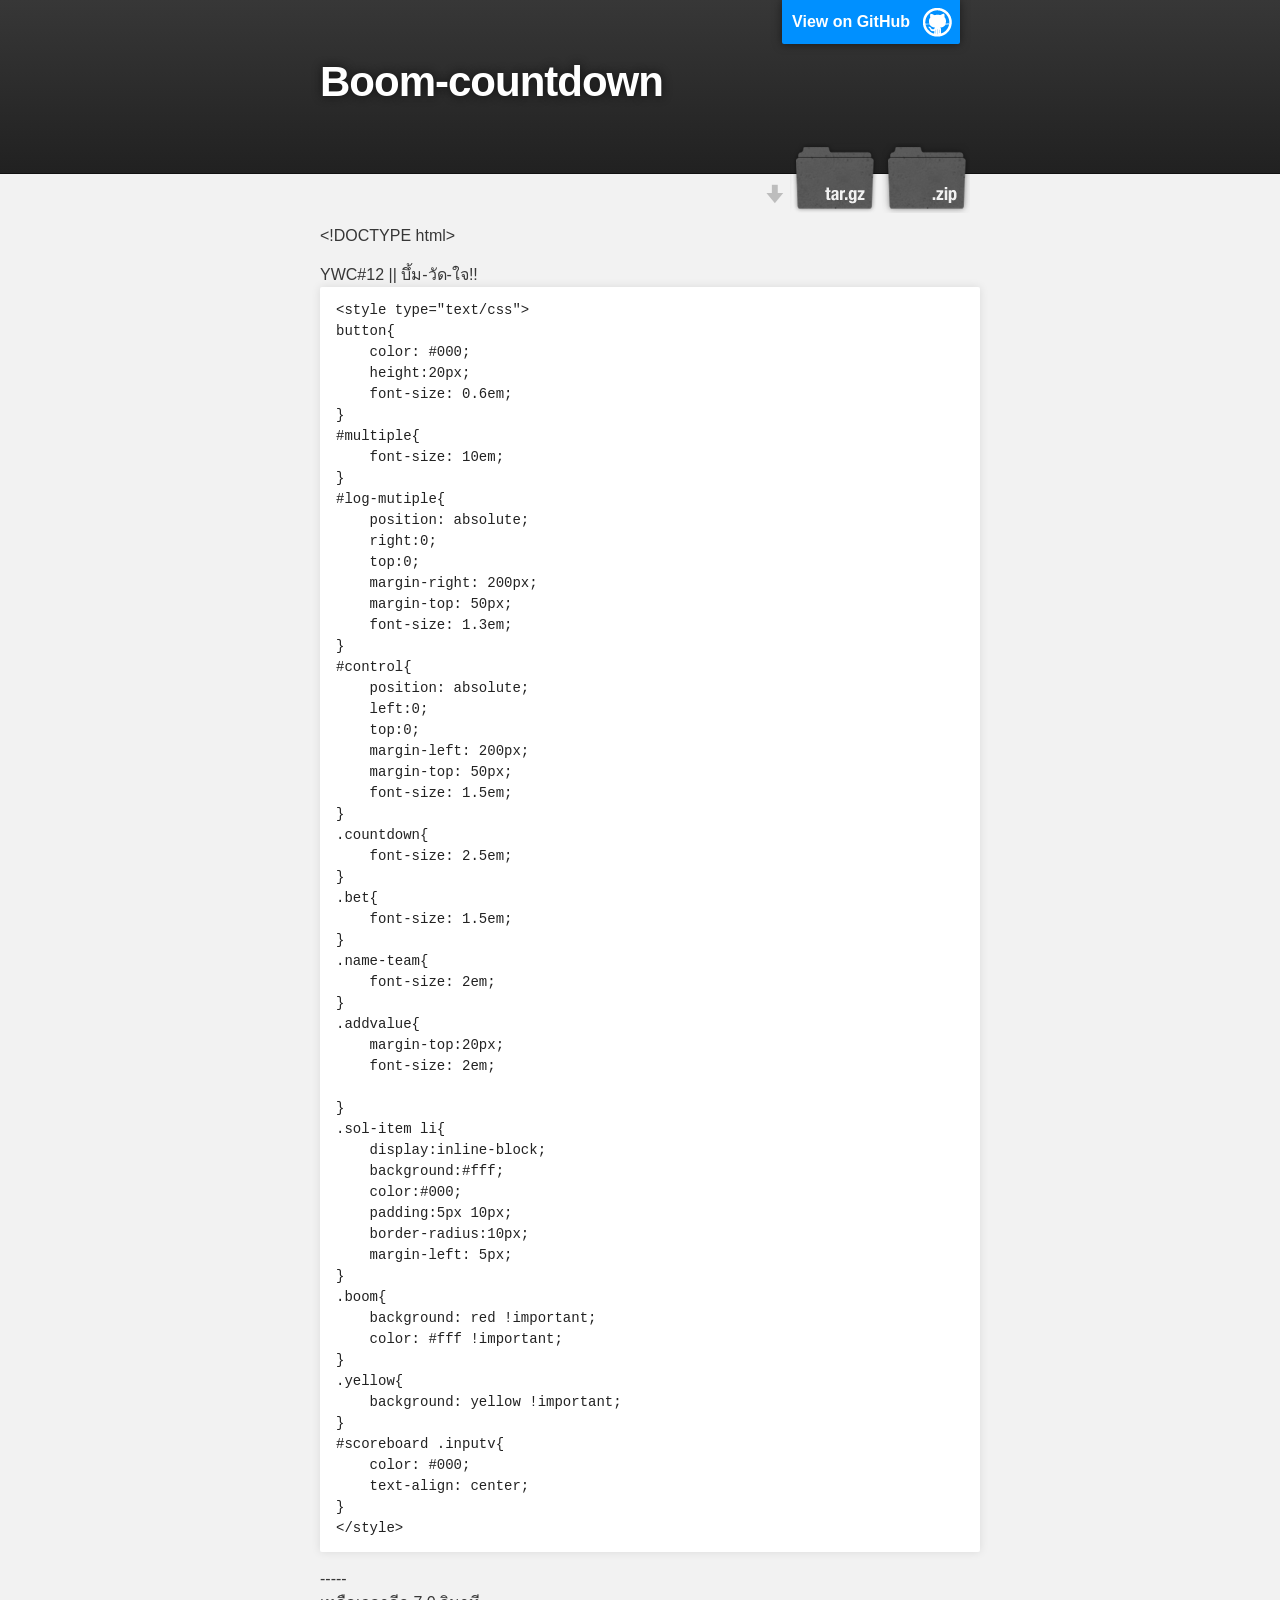
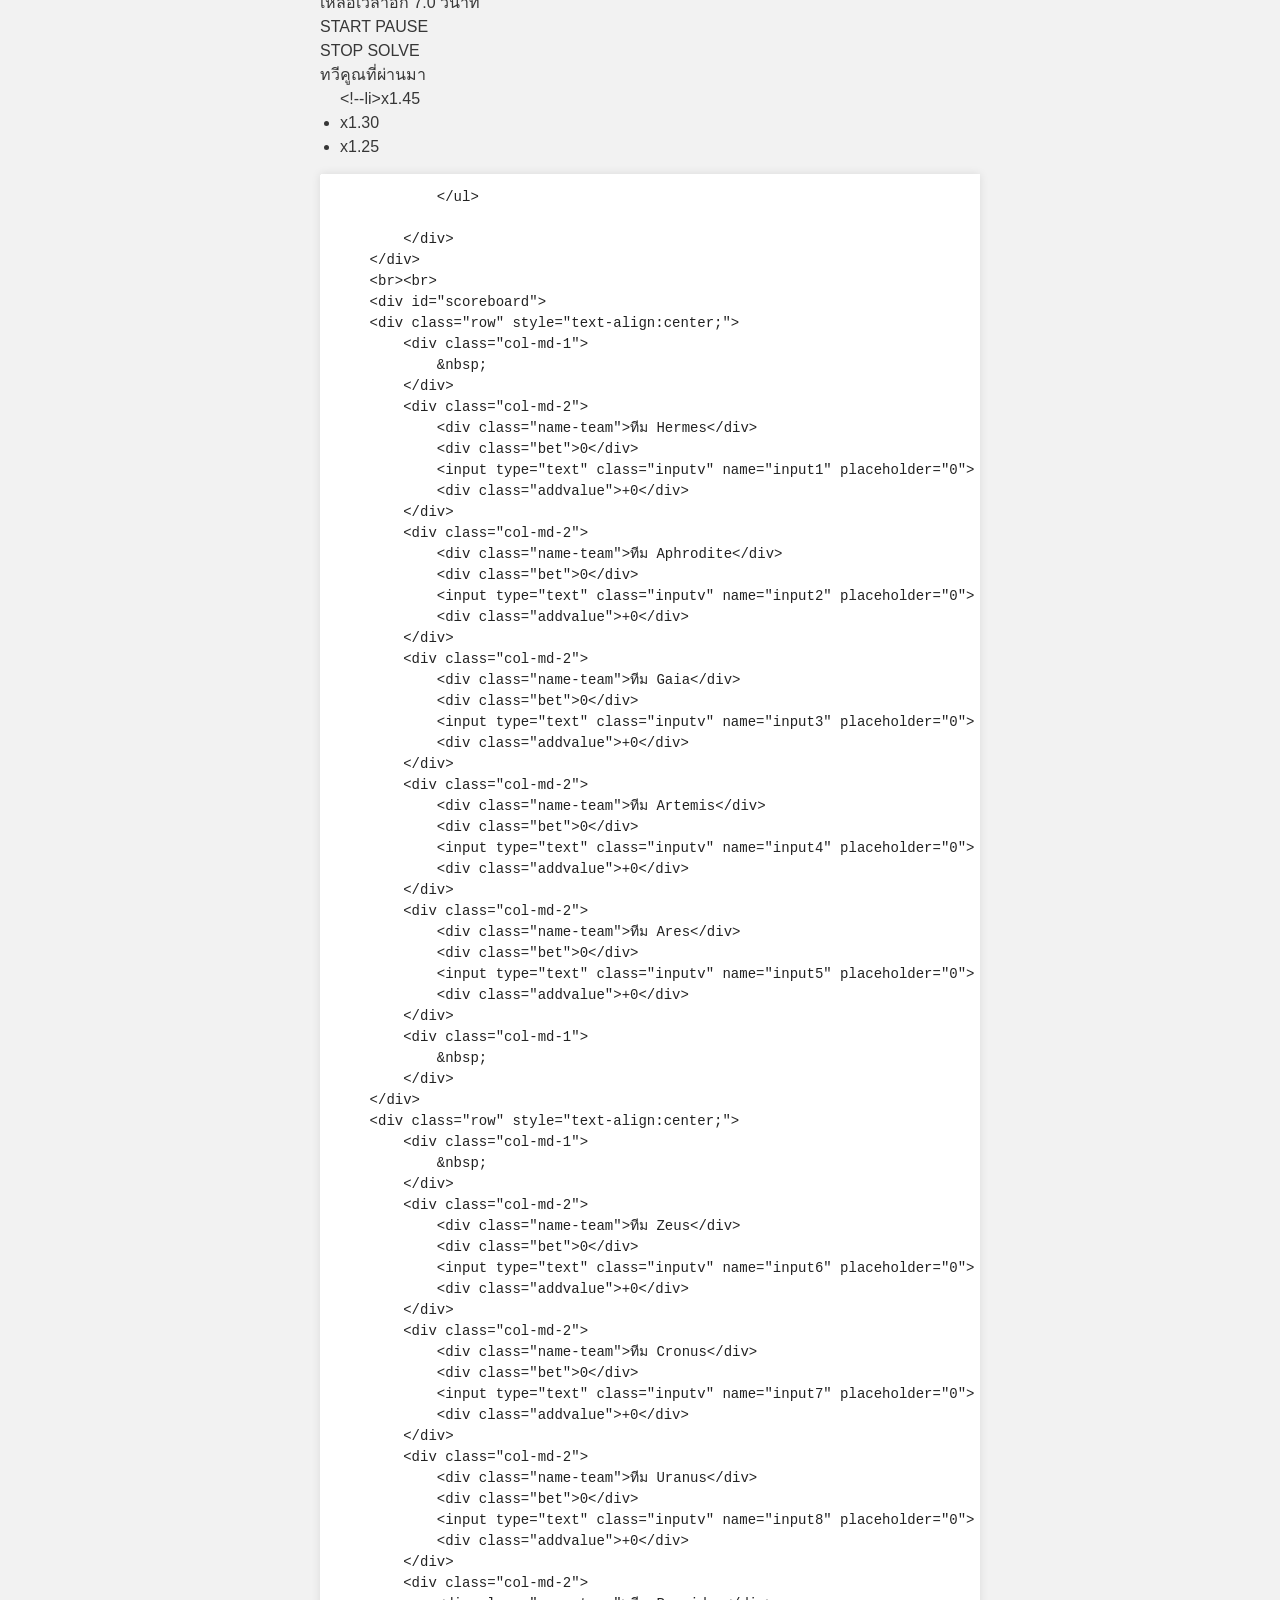
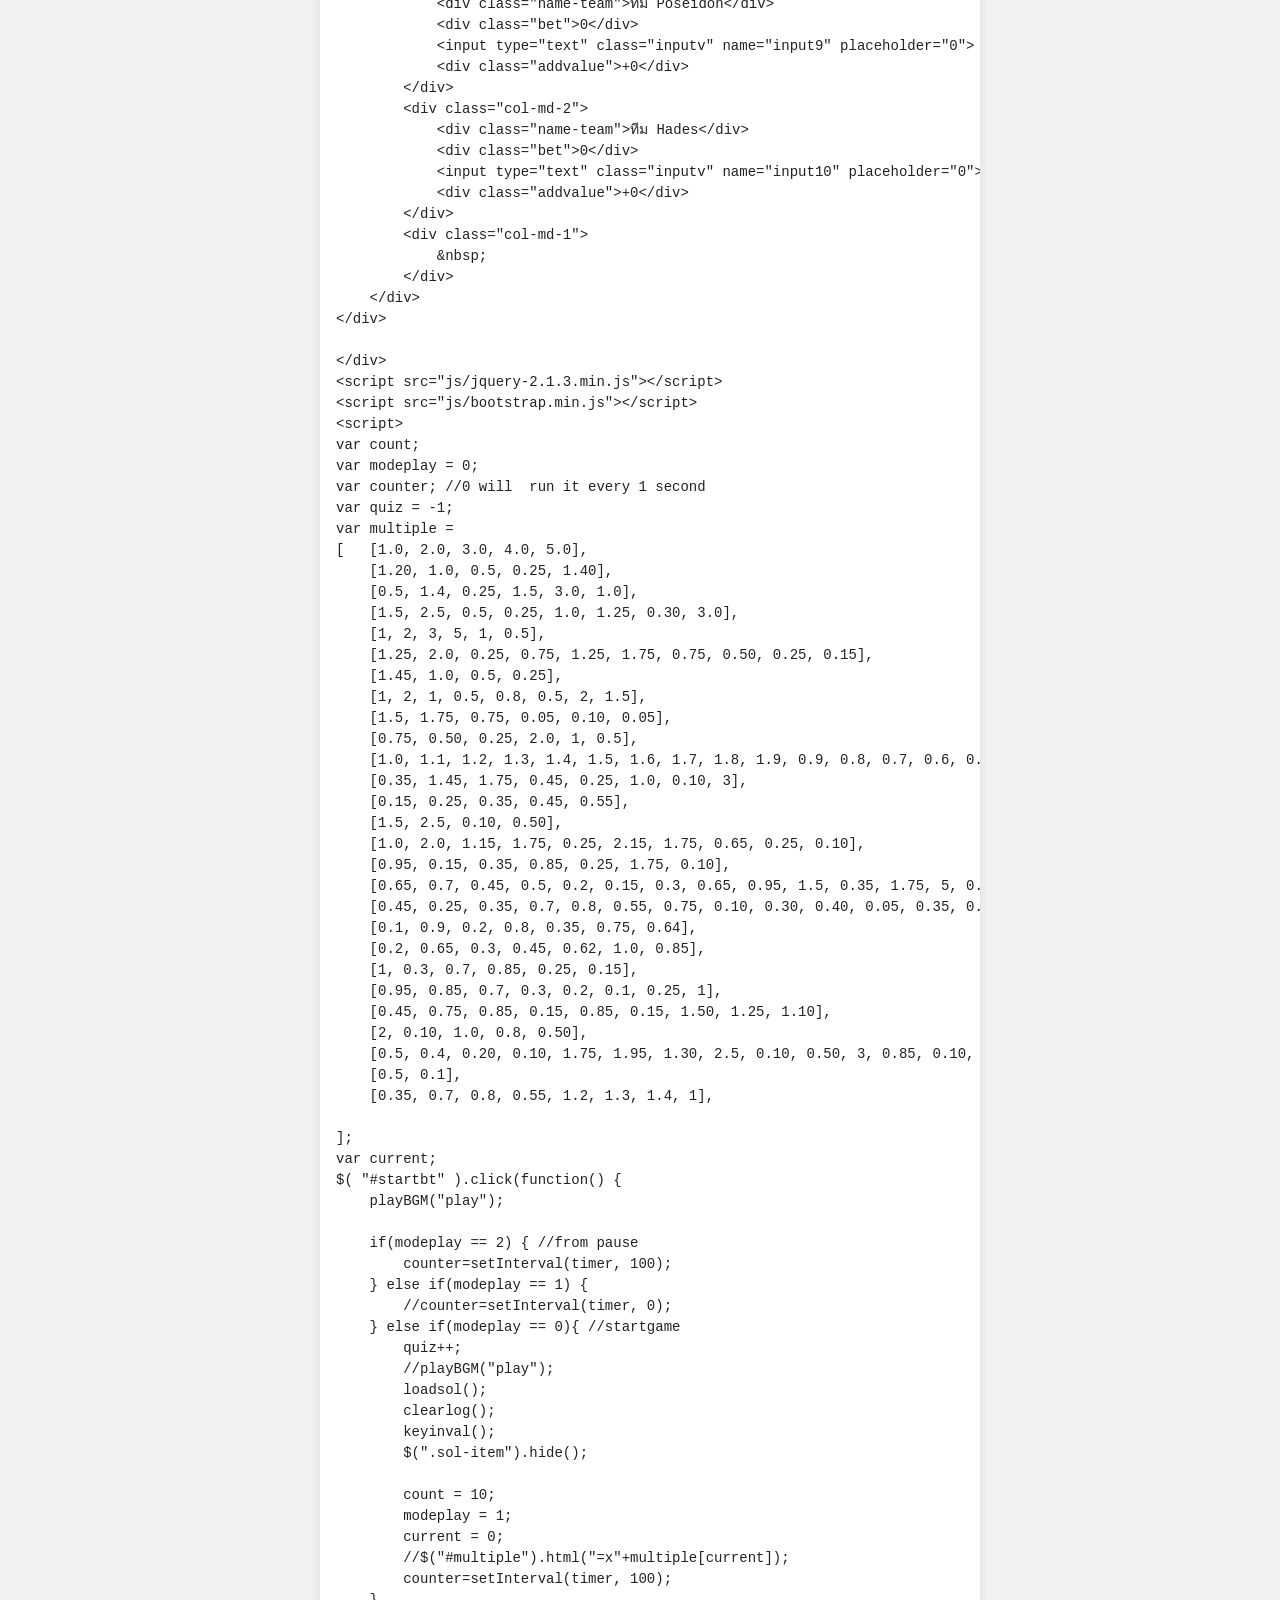
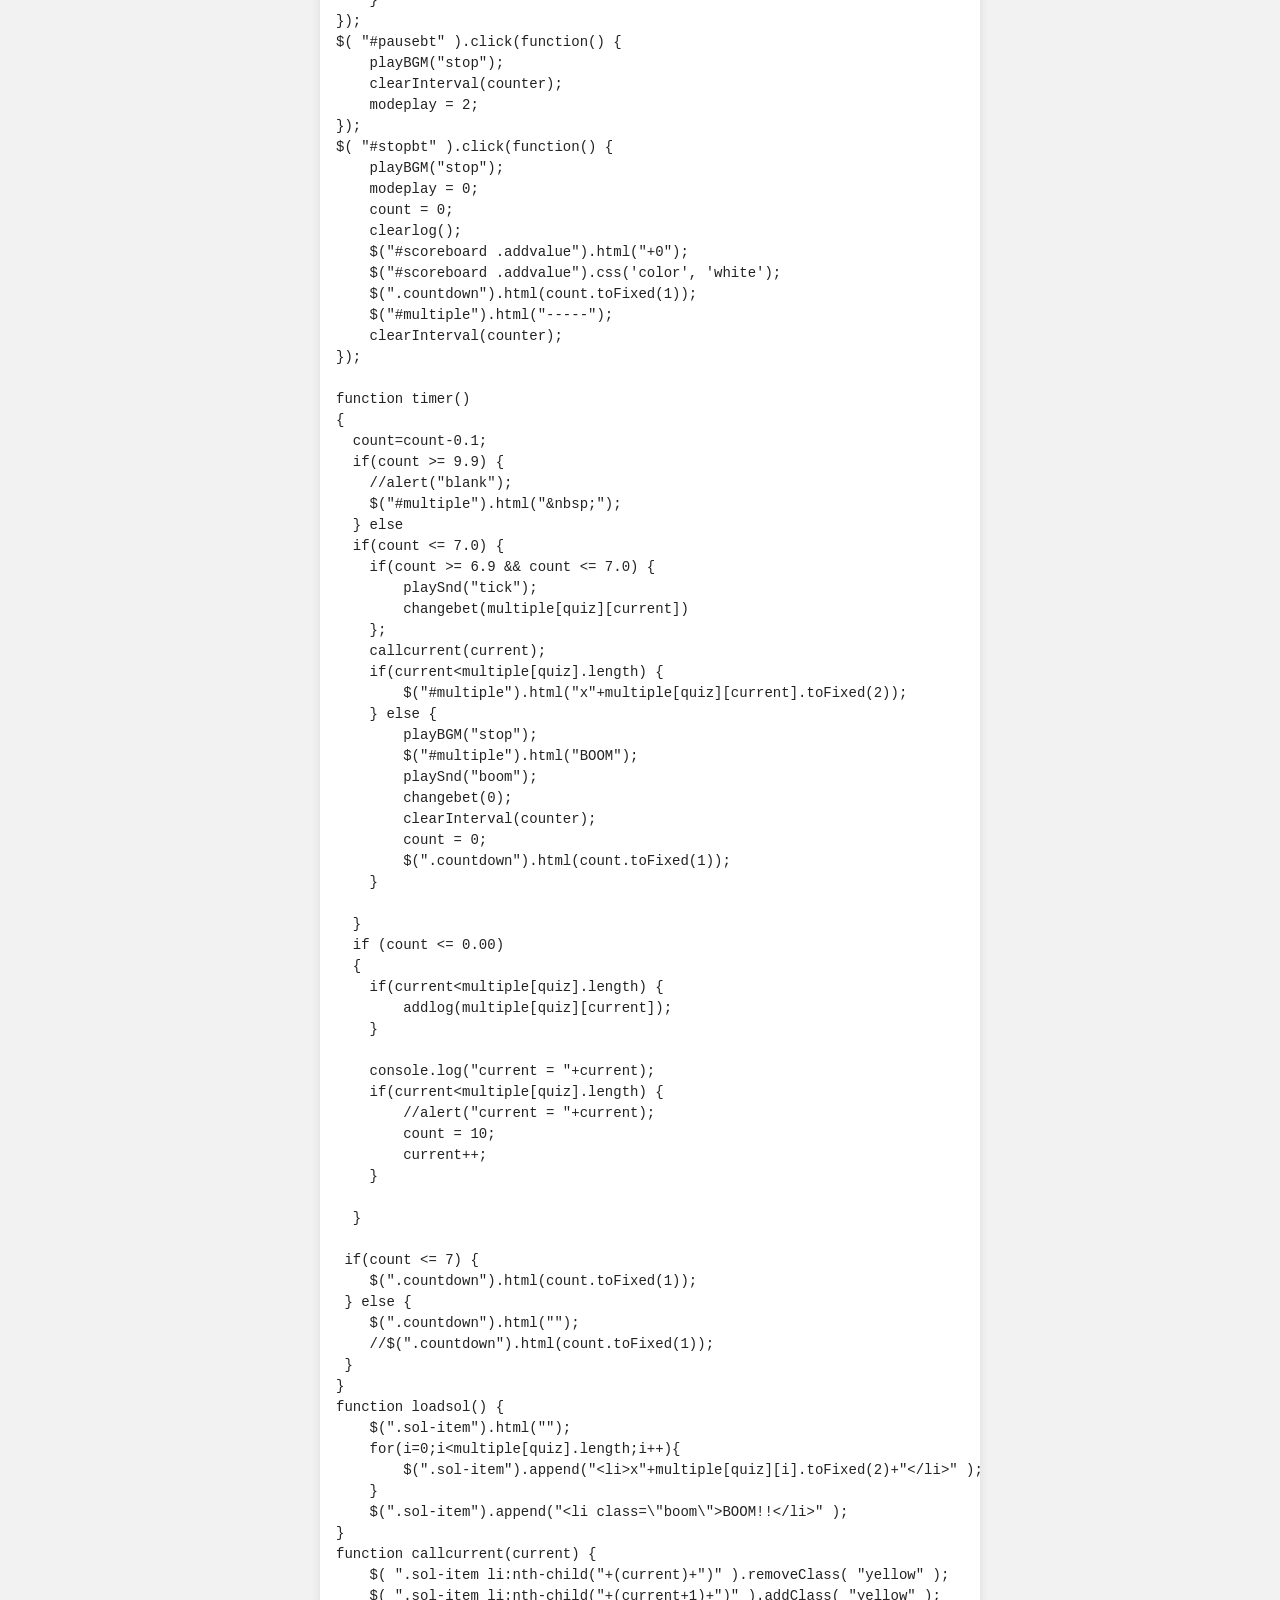
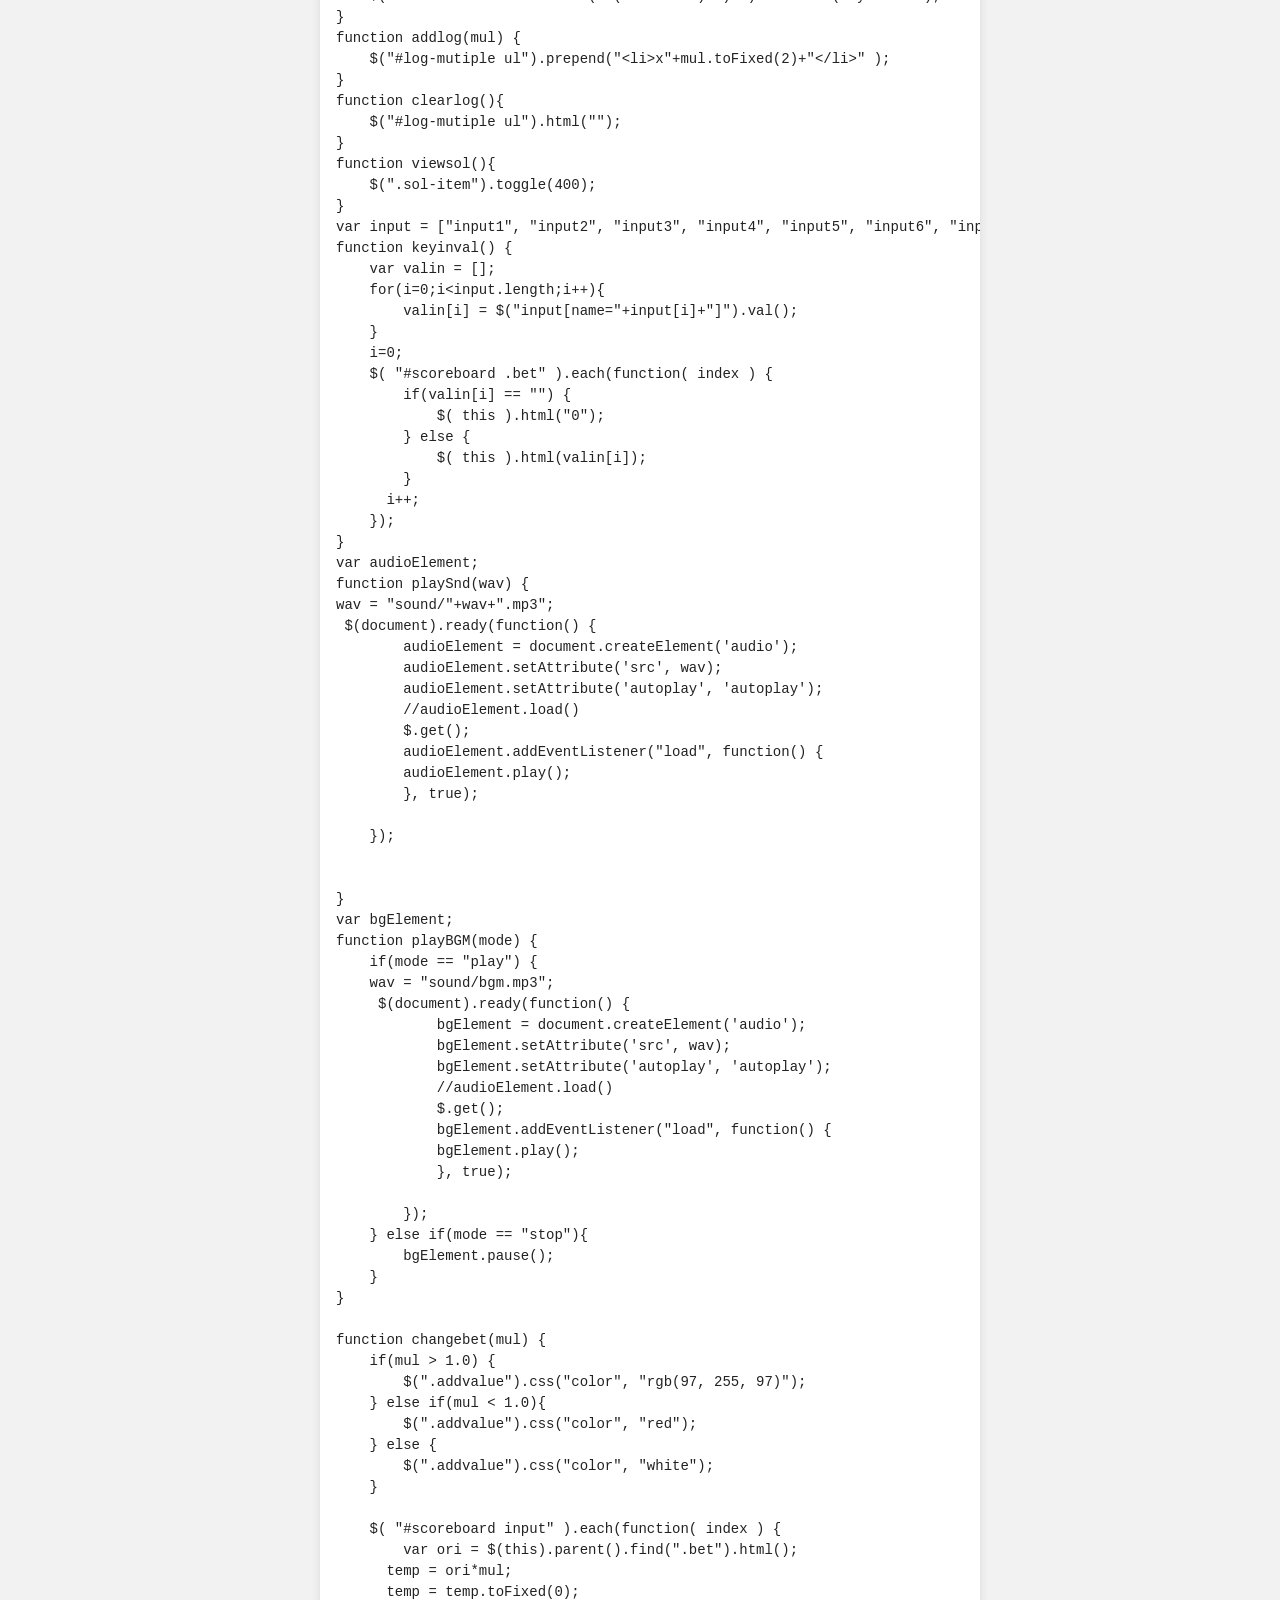
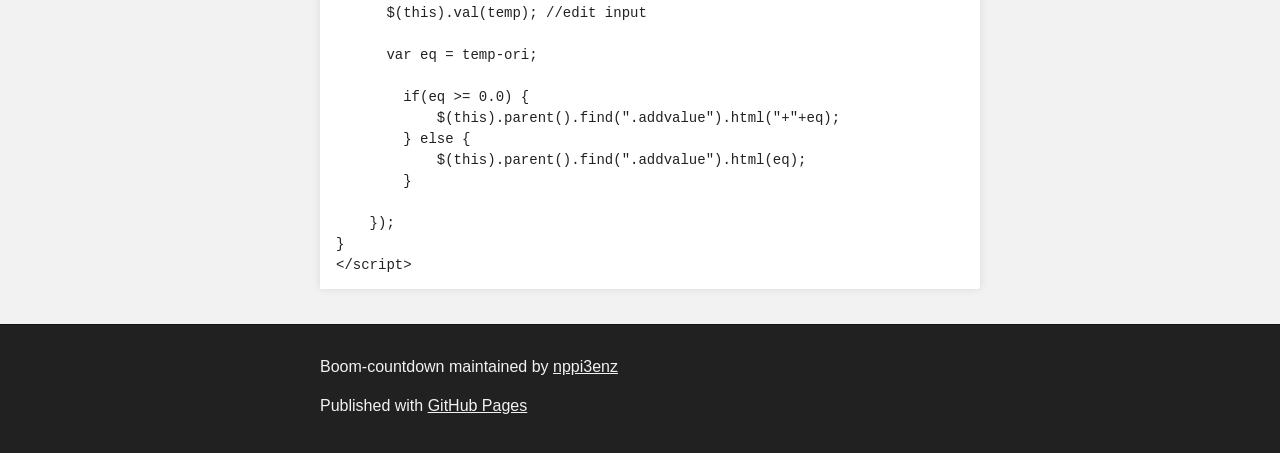
==== commit 2c6551ed: "Create gh-pages branch via GitHub" ====
--- a/index.html
+++ b/index.html
@@ -4,11 +4,11 @@
   <head>
     <meta charset='utf-8'>
     <meta http-equiv="X-UA-Compatible" content="chrome=1">
-    <meta name="description" content="Boom-countdown.GitHub.io : ">
+    <meta name="description" content="Boom-countdown : ">
 
     <link rel="stylesheet" type="text/css" media="screen" href="stylesheets/stylesheet.css">
 
-    <title>Boom-countdown.GitHub.io</title>
+    <title>Boom-countdown</title>
   </head>
 
   <body>
@@ -16,14 +16,14 @@
     <!-- HEADER -->
     <div id="header_wrap" class="outer">
         <header class="inner">
-          <a id="forkme_banner" href="https://github.com/nppi3enz/boom-countdown.github.io">View on GitHub</a>
-
-          <h1 id="project_title">Boom-countdown.GitHub.io</h1>
+          <a id="forkme_banner" href="https://github.com/nppi3enz/boom-countdown">View on GitHub</a>
+
+          <h1 id="project_title">Boom-countdown</h1>
           <h2 id="project_tagline"></h2>
 
             <section id="downloads">
-              <a class="zip_download_link" href="https://github.com/nppi3enz/boom-countdown.github.io/zipball/master">Download this project as a .zip file</a>
-              <a class="tar_download_link" href="https://github.com/nppi3enz/boom-countdown.github.io/tarball/master">Download this project as a tar.gz file</a>
+              <a class="zip_download_link" href="https://github.com/nppi3enz/boom-countdown/zipball/master">Download this project as a .zip file</a>
+              <a class="tar_download_link" href="https://github.com/nppi3enz/boom-countdown/tarball/master">Download this project as a tar.gz file</a>
             </section>
         </header>
     </div>
@@ -31,44 +31,433 @@
     <!-- MAIN CONTENT -->
     <div id="main_content_wrap" class="outer">
       <section id="main_content" class="inner">
-        <h3>
-<a id="welcome-to-github-pages" class="anchor" href="#welcome-to-github-pages" aria-hidden="true"><span class="octicon octicon-link"></span></a>Welcome to GitHub Pages.</h3>
-
-<p>This automatic page generator is the easiest way to create beautiful pages for all of your projects. Author your page content here using GitHub Flavored Markdown, select a template crafted by a designer, and publish. After your page is generated, you can check out the new branch:</p>
-
-<pre><code>$ cd your_repo_root/repo_name
-$ git fetch origin
-$ git checkout gh-pages
+        <p>&lt;!DOCTYPE html&gt;
+</p>
+    
+    YWC#12 || บึ้ม-วัด-ใจ!!
+    
+    
+    
+
+<pre><code>&lt;style type="text/css"&gt;
+button{
+    color: #000;
+    height:20px;
+    font-size: 0.6em;
+}
+#multiple{
+    font-size: 10em;
+}
+#log-mutiple{
+    position: absolute;
+    right:0;
+    top:0;
+    margin-right: 200px;
+    margin-top: 50px;
+    font-size: 1.3em;
+}
+#control{
+    position: absolute;
+    left:0;
+    top:0;
+    margin-left: 200px;
+    margin-top: 50px;
+    font-size: 1.5em;
+}
+.countdown{
+    font-size: 2.5em;
+}
+.bet{
+    font-size: 1.5em;
+}
+.name-team{
+    font-size: 2em;
+}
+.addvalue{
+    margin-top:20px;
+    font-size: 2em;
+
+}
+.sol-item li{
+    display:inline-block;
+    background:#fff;
+    color:#000;
+    padding:5px 10px;
+    border-radius:10px;
+    margin-left: 5px;
+}
+.boom{
+    background: red !important;
+    color: #fff !important;
+}
+.yellow{
+    background: yellow !important;
+}
+#scoreboard .inputv{
+    color: #000;
+    text-align: center;
+}
+&lt;/style&gt;
 </code></pre>
 
-<p>If you're using the GitHub for Mac, simply sync your repository and you'll see the new branch.</p>
-
-<h3>
-<a id="designer-templates" class="anchor" href="#designer-templates" aria-hidden="true"><span class="octicon octicon-link"></span></a>Designer Templates</h3>
-
-<p>We've crafted some handsome templates for you to use. Go ahead and continue to layouts to browse through them. You can easily go back to edit your page before publishing. After publishing your page, you can revisit the page generator and switch to another theme. Your Page content will be preserved if it remained markdown format.</p>
-
-<h3>
-<a id="rather-drive-stick" class="anchor" href="#rather-drive-stick" aria-hidden="true"><span class="octicon octicon-link"></span></a>Rather Drive Stick?</h3>
-
-<p>If you prefer to not use the automatic generator, push a branch named <code>gh-pages</code> to your repository to create a page manually. In addition to supporting regular HTML content, GitHub Pages support Jekyll, a simple, blog aware static site generator written by our own Tom Preston-Werner. Jekyll makes it easy to create site-wide headers and footers without having to copy them across every page. It also offers intelligent blog support and other advanced templating features.</p>
-
-<h3>
-<a id="authors-and-contributors" class="anchor" href="#authors-and-contributors" aria-hidden="true"><span class="octicon octicon-link"></span></a>Authors and Contributors</h3>
-
-<p>You can <a href="https://github.com/blog/821" class="user-mention">@mention</a> a GitHub username to generate a link to their profile. The resulting <code>&lt;a&gt;</code> element will link to the contributor's GitHub Profile. For example: In 2007, Chris Wanstrath (<a href="https://github.com/defunkt" class="user-mention">@defunkt</a>), PJ Hyett (<a href="https://github.com/pjhyett" class="user-mention">@pjhyett</a>), and Tom Preston-Werner (<a href="https://github.com/mojombo" class="user-mention">@mojombo</a>) founded GitHub.</p>
-
-<h3>
-<a id="support-or-contact" class="anchor" href="#support-or-contact" aria-hidden="true"><span class="octicon octicon-link"></span></a>Support or Contact</h3>
-
-<p>Having trouble with Pages? Check out the documentation at <a href="https://help.github.com/pages">https://help.github.com/pages</a> or contact <a href="mailto:support@github.com">support@github.com</a> and we’ll help you sort it out.</p>
+<p>
+</p>
+    <div>
+        <div>
+            <div id="multiple">
+                -----
+            </div>
+        </div>
+        <div id="control">
+            <div id="timer">
+                เหลือเวลาอีก
+                7.0
+                วินาที
+            </div>
+            <div>
+                START
+                PAUSE<br>
+                STOP
+                SOLVE
+            </div>
+        </div>
+        <div id="log-mutiple">
+            ทวีคูณที่ผ่านมา
+            <ul>
+                &lt;!--li&gt;x1.45
+                <li>x1.30</li>
+                <li>x1.25
+            </li>
+</ul>
+        </div>
+        <div>
+            <div>
+                <ul>
+
+</ul>
+<pre><code>            &lt;/ul&gt;
+
+        &lt;/div&gt;
+    &lt;/div&gt;
+    &lt;br&gt;&lt;br&gt;
+    &lt;div id="scoreboard"&gt;
+    &lt;div class="row" style="text-align:center;"&gt;
+        &lt;div class="col-md-1"&gt;
+            &amp;nbsp;
+        &lt;/div&gt;
+        &lt;div class="col-md-2"&gt;
+            &lt;div class="name-team"&gt;ทีม Hermes&lt;/div&gt;
+            &lt;div class="bet"&gt;0&lt;/div&gt;
+            &lt;input type="text" class="inputv" name="input1" placeholder="0"&gt;
+            &lt;div class="addvalue"&gt;+0&lt;/div&gt;
+        &lt;/div&gt;
+        &lt;div class="col-md-2"&gt;
+            &lt;div class="name-team"&gt;ทีม Aphrodite&lt;/div&gt;
+            &lt;div class="bet"&gt;0&lt;/div&gt;
+            &lt;input type="text" class="inputv" name="input2" placeholder="0"&gt;
+            &lt;div class="addvalue"&gt;+0&lt;/div&gt;
+        &lt;/div&gt;
+        &lt;div class="col-md-2"&gt;
+            &lt;div class="name-team"&gt;ทีม Gaia&lt;/div&gt;
+            &lt;div class="bet"&gt;0&lt;/div&gt;
+            &lt;input type="text" class="inputv" name="input3" placeholder="0"&gt;
+            &lt;div class="addvalue"&gt;+0&lt;/div&gt;
+        &lt;/div&gt;
+        &lt;div class="col-md-2"&gt;
+            &lt;div class="name-team"&gt;ทีม Artemis&lt;/div&gt;
+            &lt;div class="bet"&gt;0&lt;/div&gt;
+            &lt;input type="text" class="inputv" name="input4" placeholder="0"&gt;
+            &lt;div class="addvalue"&gt;+0&lt;/div&gt;
+        &lt;/div&gt;
+        &lt;div class="col-md-2"&gt;
+            &lt;div class="name-team"&gt;ทีม Ares&lt;/div&gt;
+            &lt;div class="bet"&gt;0&lt;/div&gt;
+            &lt;input type="text" class="inputv" name="input5" placeholder="0"&gt;
+            &lt;div class="addvalue"&gt;+0&lt;/div&gt;
+        &lt;/div&gt;
+        &lt;div class="col-md-1"&gt;
+            &amp;nbsp;
+        &lt;/div&gt;
+    &lt;/div&gt;
+    &lt;div class="row" style="text-align:center;"&gt;
+        &lt;div class="col-md-1"&gt;
+            &amp;nbsp;
+        &lt;/div&gt;
+        &lt;div class="col-md-2"&gt;
+            &lt;div class="name-team"&gt;ทีม Zeus&lt;/div&gt;
+            &lt;div class="bet"&gt;0&lt;/div&gt;
+            &lt;input type="text" class="inputv" name="input6" placeholder="0"&gt;
+            &lt;div class="addvalue"&gt;+0&lt;/div&gt;
+        &lt;/div&gt;
+        &lt;div class="col-md-2"&gt;
+            &lt;div class="name-team"&gt;ทีม Cronus&lt;/div&gt;
+            &lt;div class="bet"&gt;0&lt;/div&gt;
+            &lt;input type="text" class="inputv" name="input7" placeholder="0"&gt;
+            &lt;div class="addvalue"&gt;+0&lt;/div&gt;
+        &lt;/div&gt;
+        &lt;div class="col-md-2"&gt;
+            &lt;div class="name-team"&gt;ทีม Uranus&lt;/div&gt;
+            &lt;div class="bet"&gt;0&lt;/div&gt;
+            &lt;input type="text" class="inputv" name="input8" placeholder="0"&gt;
+            &lt;div class="addvalue"&gt;+0&lt;/div&gt;
+        &lt;/div&gt;
+        &lt;div class="col-md-2"&gt;
+            &lt;div class="name-team"&gt;ทีม Poseidon&lt;/div&gt;
+            &lt;div class="bet"&gt;0&lt;/div&gt;
+            &lt;input type="text" class="inputv" name="input9" placeholder="0"&gt;
+            &lt;div class="addvalue"&gt;+0&lt;/div&gt;
+        &lt;/div&gt;
+        &lt;div class="col-md-2"&gt;
+            &lt;div class="name-team"&gt;ทีม Hades&lt;/div&gt;
+            &lt;div class="bet"&gt;0&lt;/div&gt;
+            &lt;input type="text" class="inputv" name="input10" placeholder="0"&gt;
+            &lt;div class="addvalue"&gt;+0&lt;/div&gt;
+        &lt;/div&gt;
+        &lt;div class="col-md-1"&gt;
+            &amp;nbsp;
+        &lt;/div&gt;
+    &lt;/div&gt;
+&lt;/div&gt;
+
+&lt;/div&gt;
+&lt;script src="js/jquery-2.1.3.min.js"&gt;&lt;/script&gt;
+&lt;script src="js/bootstrap.min.js"&gt;&lt;/script&gt;
+&lt;script&gt;
+var count;
+var modeplay = 0;
+var counter; //0 will  run it every 1 second
+var quiz = -1;
+var multiple = 
+[   [1.0, 2.0, 3.0, 4.0, 5.0],
+    [1.20, 1.0, 0.5, 0.25, 1.40],
+    [0.5, 1.4, 0.25, 1.5, 3.0, 1.0],
+    [1.5, 2.5, 0.5, 0.25, 1.0, 1.25, 0.30, 3.0],
+    [1, 2, 3, 5, 1, 0.5],
+    [1.25, 2.0, 0.25, 0.75, 1.25, 1.75, 0.75, 0.50, 0.25, 0.15],
+    [1.45, 1.0, 0.5, 0.25],
+    [1, 2, 1, 0.5, 0.8, 0.5, 2, 1.5],
+    [1.5, 1.75, 0.75, 0.05, 0.10, 0.05],
+    [0.75, 0.50, 0.25, 2.0, 1, 0.5],
+    [1.0, 1.1, 1.2, 1.3, 1.4, 1.5, 1.6, 1.7, 1.8, 1.9, 0.9, 0.8, 0.7, 0.6, 0.5, 0.4, 3, 2, 5],
+    [0.35, 1.45, 1.75, 0.45, 0.25, 1.0, 0.10, 3],
+    [0.15, 0.25, 0.35, 0.45, 0.55],
+    [1.5, 2.5, 0.10, 0.50],
+    [1.0, 2.0, 1.15, 1.75, 0.25, 2.15, 1.75, 0.65, 0.25, 0.10],
+    [0.95, 0.15, 0.35, 0.85, 0.25, 1.75, 0.10],
+    [0.65, 0.7, 0.45, 0.5, 0.2, 0.15, 0.3, 0.65, 0.95, 1.5, 0.35, 1.75, 5, 0.25, 0.15, 0.45],
+    [0.45, 0.25, 0.35, 0.7, 0.8, 0.55, 0.75, 0.10, 0.30, 0.40, 0.05, 0.35, 0.25, 0.9, 1.0],
+    [0.1, 0.9, 0.2, 0.8, 0.35, 0.75, 0.64],
+    [0.2, 0.65, 0.3, 0.45, 0.62, 1.0, 0.85],
+    [1, 0.3, 0.7, 0.85, 0.25, 0.15],
+    [0.95, 0.85, 0.7, 0.3, 0.2, 0.1, 0.25, 1],
+    [0.45, 0.75, 0.85, 0.15, 0.85, 0.15, 1.50, 1.25, 1.10],
+    [2, 0.10, 1.0, 0.8, 0.50],
+    [0.5, 0.4, 0.20, 0.10, 1.75, 1.95, 1.30, 2.5, 0.10, 0.50, 3, 0.85, 0.10, 1.5],
+    [0.5, 0.1],
+    [0.35, 0.7, 0.8, 0.55, 1.2, 1.3, 1.4, 1],
+
+];
+var current;
+$( "#startbt" ).click(function() {
+    playBGM("play");
+
+    if(modeplay == 2) { //from pause
+        counter=setInterval(timer, 100);
+    } else if(modeplay == 1) {
+        //counter=setInterval(timer, 0);
+    } else if(modeplay == 0){ //startgame
+        quiz++;
+        //playBGM("play");
+        loadsol();
+        clearlog();
+        keyinval();
+        $(".sol-item").hide();
+
+        count = 10;
+        modeplay = 1;
+        current = 0;
+        //$("#multiple").html("=x"+multiple[current]);
+        counter=setInterval(timer, 100);
+    }
+});
+$( "#pausebt" ).click(function() {
+    playBGM("stop");
+    clearInterval(counter);
+    modeplay = 2;
+});
+$( "#stopbt" ).click(function() {
+    playBGM("stop");
+    modeplay = 0;
+    count = 0;
+    clearlog();
+    $("#scoreboard .addvalue").html("+0");
+    $("#scoreboard .addvalue").css('color', 'white');
+    $(".countdown").html(count.toFixed(1)); 
+    $("#multiple").html("-----");
+    clearInterval(counter);
+});
+
+function timer()
+{
+  count=count-0.1;
+  if(count &gt;= 9.9) {
+    //alert("blank");
+    $("#multiple").html("&amp;nbsp;");
+  } else
+  if(count &lt;= 7.0) {
+    if(count &gt;= 6.9 &amp;&amp; count &lt;= 7.0) { 
+        playSnd("tick");
+        changebet(multiple[quiz][current]) 
+    };
+    callcurrent(current);
+    if(current&lt;multiple[quiz].length) {
+        $("#multiple").html("x"+multiple[quiz][current].toFixed(2));
+    } else {
+        playBGM("stop");
+        $("#multiple").html("BOOM");
+        playSnd("boom");
+        changebet(0);
+        clearInterval(counter);
+        count = 0;
+        $(".countdown").html(count.toFixed(1)); 
+    }
+
+  }
+  if (count &lt;= 0.00)
+  { 
+    if(current&lt;multiple[quiz].length) {
+        addlog(multiple[quiz][current]);
+    }
+
+    console.log("current = "+current);
+    if(current&lt;multiple[quiz].length) {
+        //alert("current = "+current);
+        count = 10;
+        current++;
+    }
+
+  }
+
+ if(count &lt;= 7) {
+    $(".countdown").html(count.toFixed(1)); 
+ } else {
+    $(".countdown").html(""); 
+    //$(".countdown").html(count.toFixed(1)); 
+ }
+}
+function loadsol() {
+    $(".sol-item").html(""); 
+    for(i=0;i&lt;multiple[quiz].length;i++){
+        $(".sol-item").append("&lt;li&gt;x"+multiple[quiz][i].toFixed(2)+"&lt;/li&gt;" );
+    }
+    $(".sol-item").append("&lt;li class=\"boom\"&gt;BOOM!!&lt;/li&gt;" );
+}
+function callcurrent(current) {
+    $( ".sol-item li:nth-child("+(current)+")" ).removeClass( "yellow" );
+    $( ".sol-item li:nth-child("+(current+1)+")" ).addClass( "yellow" );
+}
+function addlog(mul) {
+    $("#log-mutiple ul").prepend("&lt;li&gt;x"+mul.toFixed(2)+"&lt;/li&gt;" );
+}
+function clearlog(){
+    $("#log-mutiple ul").html("");
+}
+function viewsol(){
+    $(".sol-item").toggle(400);
+}
+var input = ["input1", "input2", "input3", "input4", "input5", "input6", "input7", "input8", "input9", "input10"];
+function keyinval() {
+    var valin = [];
+    for(i=0;i&lt;input.length;i++){
+        valin[i] = $("input[name="+input[i]+"]").val();
+    }
+    i=0;
+    $( "#scoreboard .bet" ).each(function( index ) {
+        if(valin[i] == "") {
+            $( this ).html("0");
+        } else {
+            $( this ).html(valin[i]);
+        }
+      i++;
+    });
+}
+var audioElement;
+function playSnd(wav) {
+wav = "sound/"+wav+".mp3";
+ $(document).ready(function() {
+        audioElement = document.createElement('audio');
+        audioElement.setAttribute('src', wav);
+        audioElement.setAttribute('autoplay', 'autoplay');
+        //audioElement.load()
+        $.get();
+        audioElement.addEventListener("load", function() {
+        audioElement.play();
+        }, true);
+
+    });
+
+
+}
+var bgElement;
+function playBGM(mode) {
+    if(mode == "play") {
+    wav = "sound/bgm.mp3";
+     $(document).ready(function() {
+            bgElement = document.createElement('audio');
+            bgElement.setAttribute('src', wav);
+            bgElement.setAttribute('autoplay', 'autoplay');
+            //audioElement.load()
+            $.get();
+            bgElement.addEventListener("load", function() {
+            bgElement.play();
+            }, true);
+
+        });
+    } else if(mode == "stop"){
+        bgElement.pause();
+    }
+}
+
+function changebet(mul) {
+    if(mul &gt; 1.0) {
+        $(".addvalue").css("color", "rgb(97, 255, 97)");
+    } else if(mul &lt; 1.0){
+        $(".addvalue").css("color", "red");
+    } else {
+        $(".addvalue").css("color", "white");
+    }
+
+    $( "#scoreboard input" ).each(function( index ) {
+        var ori = $(this).parent().find(".bet").html();
+      temp = ori*mul;
+      temp = temp.toFixed(0);
+      $(this).val(temp); //edit input
+
+      var eq = temp-ori;
+
+        if(eq &gt;= 0.0) {
+            $(this).parent().find(".addvalue").html("+"+eq);
+        } else {
+            $(this).parent().find(".addvalue").html(eq);
+        }
+
+    });
+}
+&lt;/script&gt;
+</code></pre>
+
+<p>
+</p>
+</div>
+</div>
+</div>
       </section>
     </div>
 
     <!-- FOOTER  -->
     <div id="footer_wrap" class="outer">
       <footer class="inner">
-        <p class="copyright">Boom-countdown.GitHub.io maintained by <a href="https://github.com/nppi3enz">nppi3enz</a></p>
+        <p class="copyright">Boom-countdown maintained by <a href="https://github.com/nppi3enz">nppi3enz</a></p>
         <p>Published with <a href="https://pages.github.com">GitHub Pages</a></p>
       </footer>
     </div>
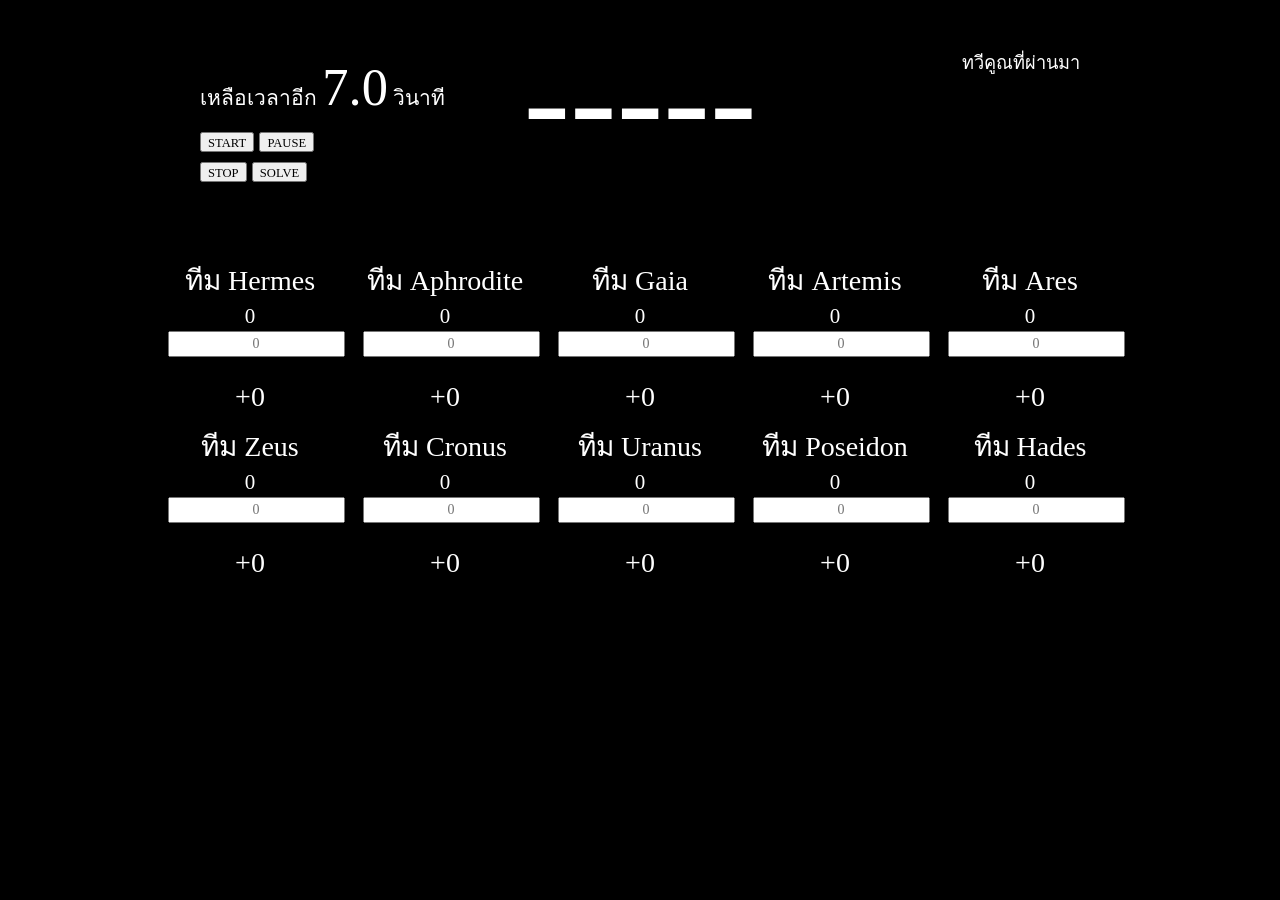
==== commit 1ad71f60: "update test" ====
--- a/index.html
+++ b/index.html
@@ -1,468 +1,412 @@
 <!DOCTYPE html>
-<html>
-
-  <head>
-    <meta charset='utf-8'>
-    <meta http-equiv="X-UA-Compatible" content="chrome=1">
-    <meta name="description" content="Boom-countdown : ">
-
-    <link rel="stylesheet" type="text/css" media="screen" href="stylesheets/stylesheet.css">
-
-    <title>Boom-countdown</title>
-  </head>
-
-  <body>
-
-    <!-- HEADER -->
-    <div id="header_wrap" class="outer">
-        <header class="inner">
-          <a id="forkme_banner" href="https://github.com/nppi3enz/boom-countdown">View on GitHub</a>
-
-          <h1 id="project_title">Boom-countdown</h1>
-          <h2 id="project_tagline"></h2>
-
-            <section id="downloads">
-              <a class="zip_download_link" href="https://github.com/nppi3enz/boom-countdown/zipball/master">Download this project as a .zip file</a>
-              <a class="tar_download_link" href="https://github.com/nppi3enz/boom-countdown/tarball/master">Download this project as a tar.gz file</a>
-            </section>
-        </header>
-    </div>
-
-    <!-- MAIN CONTENT -->
-    <div id="main_content_wrap" class="outer">
-      <section id="main_content" class="inner">
-        <p>&lt;!DOCTYPE html&gt;
-</p>
-    
-    YWC#12 || บึ้ม-วัด-ใจ!!
-    
-    
-    
-
-<pre><code>&lt;style type="text/css"&gt;
-button{
-    color: #000;
-    height:20px;
-    font-size: 0.6em;
-}
-#multiple{
-    font-size: 10em;
-}
-#log-mutiple{
-    position: absolute;
-    right:0;
-    top:0;
-    margin-right: 200px;
-    margin-top: 50px;
-    font-size: 1.3em;
-}
-#control{
-    position: absolute;
-    left:0;
-    top:0;
-    margin-left: 200px;
-    margin-top: 50px;
-    font-size: 1.5em;
-}
-.countdown{
-    font-size: 2.5em;
-}
-.bet{
-    font-size: 1.5em;
-}
-.name-team{
-    font-size: 2em;
-}
-.addvalue{
-    margin-top:20px;
-    font-size: 2em;
-
-}
-.sol-item li{
-    display:inline-block;
-    background:#fff;
-    color:#000;
-    padding:5px 10px;
-    border-radius:10px;
-    margin-left: 5px;
-}
-.boom{
-    background: red !important;
-    color: #fff !important;
-}
-.yellow{
-    background: yellow !important;
-}
-#scoreboard .inputv{
-    color: #000;
-    text-align: center;
-}
-&lt;/style&gt;
-</code></pre>
-
-<p>
-</p>
-    <div>
-        <div>
-            <div id="multiple">
-                -----
-            </div>
-        </div>
-        <div id="control">
-            <div id="timer">
-                เหลือเวลาอีก
-                7.0
-                วินาที
-            </div>
-            <div>
-                START
-                PAUSE<br>
-                STOP
-                SOLVE
-            </div>
-        </div>
-        <div id="log-mutiple">
-            ทวีคูณที่ผ่านมา
-            <ul>
-                &lt;!--li&gt;x1.45
-                <li>x1.30</li>
-                <li>x1.25
-            </li>
-</ul>
-        </div>
-        <div>
-            <div>
-                <ul>
-
-</ul>
-<pre><code>            &lt;/ul&gt;
-
-        &lt;/div&gt;
-    &lt;/div&gt;
-    &lt;br&gt;&lt;br&gt;
-    &lt;div id="scoreboard"&gt;
-    &lt;div class="row" style="text-align:center;"&gt;
-        &lt;div class="col-md-1"&gt;
-            &amp;nbsp;
-        &lt;/div&gt;
-        &lt;div class="col-md-2"&gt;
-            &lt;div class="name-team"&gt;ทีม Hermes&lt;/div&gt;
-            &lt;div class="bet"&gt;0&lt;/div&gt;
-            &lt;input type="text" class="inputv" name="input1" placeholder="0"&gt;
-            &lt;div class="addvalue"&gt;+0&lt;/div&gt;
-        &lt;/div&gt;
-        &lt;div class="col-md-2"&gt;
-            &lt;div class="name-team"&gt;ทีม Aphrodite&lt;/div&gt;
-            &lt;div class="bet"&gt;0&lt;/div&gt;
-            &lt;input type="text" class="inputv" name="input2" placeholder="0"&gt;
-            &lt;div class="addvalue"&gt;+0&lt;/div&gt;
-        &lt;/div&gt;
-        &lt;div class="col-md-2"&gt;
-            &lt;div class="name-team"&gt;ทีม Gaia&lt;/div&gt;
-            &lt;div class="bet"&gt;0&lt;/div&gt;
-            &lt;input type="text" class="inputv" name="input3" placeholder="0"&gt;
-            &lt;div class="addvalue"&gt;+0&lt;/div&gt;
-        &lt;/div&gt;
-        &lt;div class="col-md-2"&gt;
-            &lt;div class="name-team"&gt;ทีม Artemis&lt;/div&gt;
-            &lt;div class="bet"&gt;0&lt;/div&gt;
-            &lt;input type="text" class="inputv" name="input4" placeholder="0"&gt;
-            &lt;div class="addvalue"&gt;+0&lt;/div&gt;
-        &lt;/div&gt;
-        &lt;div class="col-md-2"&gt;
-            &lt;div class="name-team"&gt;ทีม Ares&lt;/div&gt;
-            &lt;div class="bet"&gt;0&lt;/div&gt;
-            &lt;input type="text" class="inputv" name="input5" placeholder="0"&gt;
-            &lt;div class="addvalue"&gt;+0&lt;/div&gt;
-        &lt;/div&gt;
-        &lt;div class="col-md-1"&gt;
-            &amp;nbsp;
-        &lt;/div&gt;
-    &lt;/div&gt;
-    &lt;div class="row" style="text-align:center;"&gt;
-        &lt;div class="col-md-1"&gt;
-            &amp;nbsp;
-        &lt;/div&gt;
-        &lt;div class="col-md-2"&gt;
-            &lt;div class="name-team"&gt;ทีม Zeus&lt;/div&gt;
-            &lt;div class="bet"&gt;0&lt;/div&gt;
-            &lt;input type="text" class="inputv" name="input6" placeholder="0"&gt;
-            &lt;div class="addvalue"&gt;+0&lt;/div&gt;
-        &lt;/div&gt;
-        &lt;div class="col-md-2"&gt;
-            &lt;div class="name-team"&gt;ทีม Cronus&lt;/div&gt;
-            &lt;div class="bet"&gt;0&lt;/div&gt;
-            &lt;input type="text" class="inputv" name="input7" placeholder="0"&gt;
-            &lt;div class="addvalue"&gt;+0&lt;/div&gt;
-        &lt;/div&gt;
-        &lt;div class="col-md-2"&gt;
-            &lt;div class="name-team"&gt;ทีม Uranus&lt;/div&gt;
-            &lt;div class="bet"&gt;0&lt;/div&gt;
-            &lt;input type="text" class="inputv" name="input8" placeholder="0"&gt;
-            &lt;div class="addvalue"&gt;+0&lt;/div&gt;
-        &lt;/div&gt;
-        &lt;div class="col-md-2"&gt;
-            &lt;div class="name-team"&gt;ทีม Poseidon&lt;/div&gt;
-            &lt;div class="bet"&gt;0&lt;/div&gt;
-            &lt;input type="text" class="inputv" name="input9" placeholder="0"&gt;
-            &lt;div class="addvalue"&gt;+0&lt;/div&gt;
-        &lt;/div&gt;
-        &lt;div class="col-md-2"&gt;
-            &lt;div class="name-team"&gt;ทีม Hades&lt;/div&gt;
-            &lt;div class="bet"&gt;0&lt;/div&gt;
-            &lt;input type="text" class="inputv" name="input10" placeholder="0"&gt;
-            &lt;div class="addvalue"&gt;+0&lt;/div&gt;
-        &lt;/div&gt;
-        &lt;div class="col-md-1"&gt;
-            &amp;nbsp;
-        &lt;/div&gt;
-    &lt;/div&gt;
-&lt;/div&gt;
-
-&lt;/div&gt;
-&lt;script src="js/jquery-2.1.3.min.js"&gt;&lt;/script&gt;
-&lt;script src="js/bootstrap.min.js"&gt;&lt;/script&gt;
-&lt;script&gt;
-var count;
-var modeplay = 0;
-var counter; //0 will  run it every 1 second
-var quiz = -1;
-var multiple = 
-[   [1.0, 2.0, 3.0, 4.0, 5.0],
-    [1.20, 1.0, 0.5, 0.25, 1.40],
-    [0.5, 1.4, 0.25, 1.5, 3.0, 1.0],
-    [1.5, 2.5, 0.5, 0.25, 1.0, 1.25, 0.30, 3.0],
-    [1, 2, 3, 5, 1, 0.5],
-    [1.25, 2.0, 0.25, 0.75, 1.25, 1.75, 0.75, 0.50, 0.25, 0.15],
-    [1.45, 1.0, 0.5, 0.25],
-    [1, 2, 1, 0.5, 0.8, 0.5, 2, 1.5],
-    [1.5, 1.75, 0.75, 0.05, 0.10, 0.05],
-    [0.75, 0.50, 0.25, 2.0, 1, 0.5],
-    [1.0, 1.1, 1.2, 1.3, 1.4, 1.5, 1.6, 1.7, 1.8, 1.9, 0.9, 0.8, 0.7, 0.6, 0.5, 0.4, 3, 2, 5],
-    [0.35, 1.45, 1.75, 0.45, 0.25, 1.0, 0.10, 3],
-    [0.15, 0.25, 0.35, 0.45, 0.55],
-    [1.5, 2.5, 0.10, 0.50],
-    [1.0, 2.0, 1.15, 1.75, 0.25, 2.15, 1.75, 0.65, 0.25, 0.10],
-    [0.95, 0.15, 0.35, 0.85, 0.25, 1.75, 0.10],
-    [0.65, 0.7, 0.45, 0.5, 0.2, 0.15, 0.3, 0.65, 0.95, 1.5, 0.35, 1.75, 5, 0.25, 0.15, 0.45],
-    [0.45, 0.25, 0.35, 0.7, 0.8, 0.55, 0.75, 0.10, 0.30, 0.40, 0.05, 0.35, 0.25, 0.9, 1.0],
-    [0.1, 0.9, 0.2, 0.8, 0.35, 0.75, 0.64],
-    [0.2, 0.65, 0.3, 0.45, 0.62, 1.0, 0.85],
-    [1, 0.3, 0.7, 0.85, 0.25, 0.15],
-    [0.95, 0.85, 0.7, 0.3, 0.2, 0.1, 0.25, 1],
-    [0.45, 0.75, 0.85, 0.15, 0.85, 0.15, 1.50, 1.25, 1.10],
-    [2, 0.10, 1.0, 0.8, 0.50],
-    [0.5, 0.4, 0.20, 0.10, 1.75, 1.95, 1.30, 2.5, 0.10, 0.50, 3, 0.85, 0.10, 1.5],
-    [0.5, 0.1],
-    [0.35, 0.7, 0.8, 0.55, 1.2, 1.3, 1.4, 1],
-
-];
-var current;
-$( "#startbt" ).click(function() {
-    playBGM("play");
-
-    if(modeplay == 2) { //from pause
-        counter=setInterval(timer, 100);
-    } else if(modeplay == 1) {
-        //counter=setInterval(timer, 0);
-    } else if(modeplay == 0){ //startgame
-        quiz++;
-        //playBGM("play");
-        loadsol();
-        clearlog();
-        keyinval();
-        $(".sol-item").hide();
-
-        count = 10;
-        modeplay = 1;
-        current = 0;
-        //$("#multiple").html("=x"+multiple[current]);
-        counter=setInterval(timer, 100);
-    }
-});
-$( "#pausebt" ).click(function() {
-    playBGM("stop");
-    clearInterval(counter);
-    modeplay = 2;
-});
-$( "#stopbt" ).click(function() {
-    playBGM("stop");
-    modeplay = 0;
-    count = 0;
-    clearlog();
-    $("#scoreboard .addvalue").html("+0");
-    $("#scoreboard .addvalue").css('color', 'white');
-    $(".countdown").html(count.toFixed(1)); 
-    $("#multiple").html("-----");
-    clearInterval(counter);
-});
-
-function timer()
-{
-  count=count-0.1;
-  if(count &gt;= 9.9) {
-    //alert("blank");
-    $("#multiple").html("&amp;nbsp;");
-  } else
-  if(count &lt;= 7.0) {
-    if(count &gt;= 6.9 &amp;&amp; count &lt;= 7.0) { 
-        playSnd("tick");
-        changebet(multiple[quiz][current]) 
-    };
-    callcurrent(current);
-    if(current&lt;multiple[quiz].length) {
-        $("#multiple").html("x"+multiple[quiz][current].toFixed(2));
-    } else {
-        playBGM("stop");
-        $("#multiple").html("BOOM");
-        playSnd("boom");
-        changebet(0);
-        clearInterval(counter);
-        count = 0;
-        $(".countdown").html(count.toFixed(1)); 
-    }
-
-  }
-  if (count &lt;= 0.00)
-  { 
-    if(current&lt;multiple[quiz].length) {
-        addlog(multiple[quiz][current]);
-    }
-
-    console.log("current = "+current);
-    if(current&lt;multiple[quiz].length) {
-        //alert("current = "+current);
-        count = 10;
-        current++;
-    }
-
-  }
-
- if(count &lt;= 7) {
-    $(".countdown").html(count.toFixed(1)); 
- } else {
-    $(".countdown").html(""); 
-    //$(".countdown").html(count.toFixed(1)); 
- }
-}
-function loadsol() {
-    $(".sol-item").html(""); 
-    for(i=0;i&lt;multiple[quiz].length;i++){
-        $(".sol-item").append("&lt;li&gt;x"+multiple[quiz][i].toFixed(2)+"&lt;/li&gt;" );
-    }
-    $(".sol-item").append("&lt;li class=\"boom\"&gt;BOOM!!&lt;/li&gt;" );
-}
-function callcurrent(current) {
-    $( ".sol-item li:nth-child("+(current)+")" ).removeClass( "yellow" );
-    $( ".sol-item li:nth-child("+(current+1)+")" ).addClass( "yellow" );
-}
-function addlog(mul) {
-    $("#log-mutiple ul").prepend("&lt;li&gt;x"+mul.toFixed(2)+"&lt;/li&gt;" );
-}
-function clearlog(){
-    $("#log-mutiple ul").html("");
-}
-function viewsol(){
-    $(".sol-item").toggle(400);
-}
-var input = ["input1", "input2", "input3", "input4", "input5", "input6", "input7", "input8", "input9", "input10"];
-function keyinval() {
-    var valin = [];
-    for(i=0;i&lt;input.length;i++){
-        valin[i] = $("input[name="+input[i]+"]").val();
-    }
-    i=0;
-    $( "#scoreboard .bet" ).each(function( index ) {
-        if(valin[i] == "") {
-            $( this ).html("0");
-        } else {
-            $( this ).html(valin[i]);
-        }
-      i++;
-    });
-}
-var audioElement;
-function playSnd(wav) {
-wav = "sound/"+wav+".mp3";
- $(document).ready(function() {
-        audioElement = document.createElement('audio');
-        audioElement.setAttribute('src', wav);
-        audioElement.setAttribute('autoplay', 'autoplay');
-        //audioElement.load()
-        $.get();
-        audioElement.addEventListener("load", function() {
-        audioElement.play();
-        }, true);
-
-    });
-
-
-}
-var bgElement;
-function playBGM(mode) {
-    if(mode == "play") {
-    wav = "sound/bgm.mp3";
-     $(document).ready(function() {
-            bgElement = document.createElement('audio');
-            bgElement.setAttribute('src', wav);
-            bgElement.setAttribute('autoplay', 'autoplay');
-            //audioElement.load()
-            $.get();
-            bgElement.addEventListener("load", function() {
-            bgElement.play();
-            }, true);
-
-        });
-    } else if(mode == "stop"){
-        bgElement.pause();
-    }
-}
-
-function changebet(mul) {
-    if(mul &gt; 1.0) {
-        $(".addvalue").css("color", "rgb(97, 255, 97)");
-    } else if(mul &lt; 1.0){
-        $(".addvalue").css("color", "red");
-    } else {
-        $(".addvalue").css("color", "white");
-    }
-
-    $( "#scoreboard input" ).each(function( index ) {
-        var ori = $(this).parent().find(".bet").html();
-      temp = ori*mul;
-      temp = temp.toFixed(0);
-      $(this).val(temp); //edit input
-
-      var eq = temp-ori;
-
-        if(eq &gt;= 0.0) {
-            $(this).parent().find(".addvalue").html("+"+eq);
-        } else {
-            $(this).parent().find(".addvalue").html(eq);
-        }
-
-    });
-}
-&lt;/script&gt;
-</code></pre>
-
-<p>
-</p>
-</div>
-</div>
-</div>
-      </section>
-    </div>
-
-    <!-- FOOTER  -->
-    <div id="footer_wrap" class="outer">
-      <footer class="inner">
-        <p class="copyright">Boom-countdown maintained by <a href="https://github.com/nppi3enz">nppi3enz</a></p>
-        <p>Published with <a href="https://pages.github.com">GitHub Pages</a></p>
-      </footer>
-    </div>
-
-    
-
-  </body>
+<head>
+	<meta charset="utf-8">
+	<title>YWC#12 || บึ้ม-วัด-ใจ!!</title>
+	<link rel="stylesheet" href="css/bootstrap.min.css">
+	<link rel="stylesheet" href="css/font-awesome.min.css">
+	<link rel="stylesheet" href="css/style.css">
+<!--new-->
+	<style type="text/css">
+	button{
+		color: #000;
+		height:20px;
+		font-size: 0.6em;
+	}
+	#multiple{
+		font-size: 10em;
+	}
+	#log-mutiple{
+		position: absolute;
+		right:0;
+		top:0;
+		margin-right: 200px;
+		margin-top: 50px;
+		font-size: 1.3em;
+	}
+	#control{
+		position: absolute;
+		left:0;
+		top:0;
+		margin-left: 200px;
+		margin-top: 50px;
+		font-size: 1.5em;
+	}
+	.countdown{
+		font-size: 2.5em;
+	}
+	.bet{
+		font-size: 1.5em;
+	}
+	.name-team{
+		font-size: 2em;
+	}
+	.addvalue{
+		margin-top:20px;
+		font-size: 2em;
+		
+	}
+	.sol-item li{
+		display:inline-block;
+		background:#fff;
+		color:#000;
+		padding:5px 10px;
+		border-radius:10px;
+		margin-left: 5px;
+	}
+	.boom{
+		background: red !important;
+		color: #fff !important;
+	}
+	.yellow{
+		background: yellow !important;
+	}
+	#scoreboard .inputv{
+		color: #000;
+		text-align: center;
+	}
+	</style>
+
+</head>
+<body>
+	<div class="container">
+		<div class="row" style="text-align:center;">
+			<div class="col-md-12" id="multiple">
+				-----
+			</div>
+		</div>
+		<div id="control">
+			<div id="timer">
+				เหลือเวลาอีก
+				<span class="countdown">7.0</span>
+				วินาที
+			</div>
+			<div>
+				<button id="startbt">START</button>
+				<button id="pausebt">PAUSE</button><br>
+				<button id="stopbt">STOP</button>
+				<button id="solvebt" onclick="return viewsol()">SOLVE</button>
+			</div>
+		</div>
+		<div id="log-mutiple">
+			ทวีคูณที่ผ่านมา
+			<ul>
+				<!--li>x1.45</li>
+				<li>x1.30</li>
+				<li>x1.25</li-->
+			</ul>
+		</div>
+		<div class="row" style="text-align:center;">
+			<div class="col-md-12">
+				<ul class="sol-item" style="display:none">
+					
+				</ul>
+
+			</div>
+		</div>
+		<br><br>
+		<div id="scoreboard">
+		<div class="row" style="text-align:center;">
+			<div class="col-md-1">
+				&nbsp;
+			</div>
+			<div class="col-md-2">
+				<div class="name-team">ทีม Hermes</div>
+				<div class="bet">0</div>
+				<input type="text" class="inputv" name="input1" placeholder="0">
+				<div class="addvalue">+0</div>
+			</div>
+			<div class="col-md-2">
+				<div class="name-team">ทีม Aphrodite</div>
+				<div class="bet">0</div>
+				<input type="text" class="inputv" name="input2" placeholder="0">
+				<div class="addvalue">+0</div>
+			</div>
+			<div class="col-md-2">
+				<div class="name-team">ทีม Gaia</div>
+				<div class="bet">0</div>
+				<input type="text" class="inputv" name="input3" placeholder="0">
+				<div class="addvalue">+0</div>
+			</div>
+			<div class="col-md-2">
+				<div class="name-team">ทีม Artemis</div>
+				<div class="bet">0</div>
+				<input type="text" class="inputv" name="input4" placeholder="0">
+				<div class="addvalue">+0</div>
+			</div>
+			<div class="col-md-2">
+				<div class="name-team">ทีม Ares</div>
+				<div class="bet">0</div>
+				<input type="text" class="inputv" name="input5" placeholder="0">
+				<div class="addvalue">+0</div>
+			</div>
+			<div class="col-md-1">
+				&nbsp;
+			</div>
+		</div>
+		<div class="row" style="text-align:center;">
+			<div class="col-md-1">
+				&nbsp;
+			</div>
+			<div class="col-md-2">
+				<div class="name-team">ทีม Zeus</div>
+				<div class="bet">0</div>
+				<input type="text" class="inputv" name="input6" placeholder="0">
+				<div class="addvalue">+0</div>
+			</div>
+			<div class="col-md-2">
+				<div class="name-team">ทีม Cronus</div>
+				<div class="bet">0</div>
+				<input type="text" class="inputv" name="input7" placeholder="0">
+				<div class="addvalue">+0</div>
+			</div>
+			<div class="col-md-2">
+				<div class="name-team">ทีม Uranus</div>
+				<div class="bet">0</div>
+				<input type="text" class="inputv" name="input8" placeholder="0">
+				<div class="addvalue">+0</div>
+			</div>
+			<div class="col-md-2">
+				<div class="name-team">ทีม Poseidon</div>
+				<div class="bet">0</div>
+				<input type="text" class="inputv" name="input9" placeholder="0">
+				<div class="addvalue">+0</div>
+			</div>
+			<div class="col-md-2">
+				<div class="name-team">ทีม Hades</div>
+				<div class="bet">0</div>
+				<input type="text" class="inputv" name="input10" placeholder="0">
+				<div class="addvalue">+0</div>
+			</div>
+			<div class="col-md-1">
+				&nbsp;
+			</div>
+		</div>
+	</div>
+		
+	</div>
+	<script src="js/jquery-2.1.3.min.js"></script>
+	<script src="js/bootstrap.min.js"></script>
+	<script>
+	var count;
+	var modeplay = 0;
+	var counter; //0 will  run it every 1 second
+	var quiz = -1;
+	var multiple = 
+	[	[1.0, 2.0, 3.0, 4.0, 5.0],
+		[1.20, 1.0, 0.5, 0.25, 1.40],
+		[0.5, 1.4, 0.25, 1.5, 3.0, 1.0],
+		[1.5, 2.5, 0.5, 0.25, 1.0, 1.25, 0.30, 3.0],
+		[1, 2, 3, 5, 1, 0.5],
+		[1.25, 2.0, 0.25, 0.75, 1.25, 1.75, 0.75, 0.50, 0.25, 0.15],
+		[1.45, 1.0, 0.5, 0.25],
+		[1, 2, 1, 0.5, 0.8, 0.5, 2, 1.5],
+		[1.5, 1.75, 0.75, 0.05, 0.10, 0.05],
+		[0.75, 0.50, 0.25, 2.0, 1, 0.5],
+		[1.0, 1.1, 1.2, 1.3, 1.4, 1.5, 1.6, 1.7, 1.8, 1.9, 0.9, 0.8, 0.7, 0.6, 0.5, 0.4, 3, 2, 5],
+		[0.35, 1.45, 1.75, 0.45, 0.25, 1.0, 0.10, 3],
+		[0.15, 0.25, 0.35, 0.45, 0.55],
+		[1.5, 2.5, 0.10, 0.50],
+		[1.0, 2.0, 1.15, 1.75, 0.25, 2.15, 1.75, 0.65, 0.25, 0.10],
+		[0.95, 0.15, 0.35, 0.85, 0.25, 1.75, 0.10],
+		[0.65, 0.7, 0.45, 0.5, 0.2, 0.15, 0.3, 0.65, 0.95, 1.5, 0.35, 1.75, 5, 0.25, 0.15, 0.45],
+		[0.45, 0.25, 0.35, 0.7, 0.8, 0.55, 0.75, 0.10, 0.30, 0.40, 0.05, 0.35, 0.25, 0.9, 1.0],
+		[0.1, 0.9, 0.2, 0.8, 0.35, 0.75, 0.64],
+		[0.2, 0.65, 0.3, 0.45, 0.62, 1.0, 0.85],
+		[1, 0.3, 0.7, 0.85, 0.25, 0.15],
+		[0.95, 0.85, 0.7, 0.3, 0.2, 0.1, 0.25, 1],
+		[0.45, 0.75, 0.85, 0.15, 0.85, 0.15, 1.50, 1.25, 1.10],
+		[2, 0.10, 1.0, 0.8, 0.50],
+		[0.5, 0.4, 0.20, 0.10, 1.75, 1.95, 1.30, 2.5, 0.10, 0.50, 3, 0.85, 0.10, 1.5],
+		[0.5, 0.1],
+		[0.35, 0.7, 0.8, 0.55, 1.2, 1.3, 1.4, 1],
+
+	];
+	var current;
+	$( "#startbt" ).click(function() {
+		playBGM("play");
+
+		if(modeplay == 2) { //from pause
+			counter=setInterval(timer, 100);
+		} else if(modeplay == 1) {
+		  	//counter=setInterval(timer, 0);
+		} else if(modeplay == 0){ //startgame
+			quiz++;
+			//playBGM("play");
+			loadsol();
+			clearlog();
+			keyinval();
+			$(".sol-item").hide();
+
+			count = 10;
+			modeplay = 1;
+			current = 0;
+			//$("#multiple").html("=x"+multiple[current]);
+			counter=setInterval(timer, 100);
+		}
+	});
+	$( "#pausebt" ).click(function() {
+		playBGM("stop");
+		clearInterval(counter);
+		modeplay = 2;
+	});
+	$( "#stopbt" ).click(function() {
+		playBGM("stop");
+		modeplay = 0;
+		count = 0;
+		clearlog();
+		$("#scoreboard .addvalue").html("+0");
+		$("#scoreboard .addvalue").css('color', 'white');
+	  	$(".countdown").html(count.toFixed(1)); 
+		$("#multiple").html("-----");
+	  	clearInterval(counter);
+	});
+
+	function timer()
+	{
+	  count=count-0.1;
+	  if(count >= 9.9) {
+	  	//alert("blank");
+	  	$("#multiple").html("&nbsp;");
+	  } else
+	  if(count <= 7.0) {
+	  	if(count >= 6.9 && count <= 7.0) { 
+	  		playSnd("tick");
+	  		changebet(multiple[quiz][current]) 
+	  	};
+	  	callcurrent(current);
+	  	if(current<multiple[quiz].length) {
+	  		$("#multiple").html("x"+multiple[quiz][current].toFixed(2));
+	  	} else {
+	  		playBGM("stop");
+	  		$("#multiple").html("BOOM");
+	  		playSnd("boom");
+	  		changebet(0);
+	  		clearInterval(counter);
+	  		count = 0;
+	  		$(".countdown").html(count.toFixed(1)); 
+	  	}
+	  	
+	  }
+	  if (count <= 0.00)
+	  { 
+	  	if(current<multiple[quiz].length) {
+	  		addlog(multiple[quiz][current]);
+	  	}
+	  	
+	  	console.log("current = "+current);
+	    if(current<multiple[quiz].length) {
+	    	//alert("current = "+current);
+	     	count = 10;
+	     	current++;
+	    }
+	     
+	  }
+
+	 if(count <= 7) {
+	 	$(".countdown").html(count.toFixed(1)); 
+	 } else {
+	 	$(".countdown").html(""); 
+	 	//$(".countdown").html(count.toFixed(1)); 
+	 }
+	}
+	function loadsol() {
+		$(".sol-item").html(""); 
+		for(i=0;i<multiple[quiz].length;i++){
+			$(".sol-item").append("<li>x"+multiple[quiz][i].toFixed(2)+"</li>" );
+		}
+		$(".sol-item").append("<li class=\"boom\">BOOM!!</li>" );
+	}
+	function callcurrent(current) {
+		$( ".sol-item li:nth-child("+(current)+")" ).removeClass( "yellow" );
+		$( ".sol-item li:nth-child("+(current+1)+")" ).addClass( "yellow" );
+	}
+	function addlog(mul) {
+		$("#log-mutiple ul").prepend("<li>x"+mul.toFixed(2)+"</li>" );
+	}
+	function clearlog(){
+		$("#log-mutiple ul").html("");
+	}
+	function viewsol(){
+		$(".sol-item").toggle(400);
+	}
+	var input = ["input1", "input2", "input3", "input4", "input5", "input6", "input7", "input8", "input9", "input10"];
+	function keyinval() {
+		var valin = [];
+		for(i=0;i<input.length;i++){
+			valin[i] = $("input[name="+input[i]+"]").val();
+		}
+		i=0;
+		$( "#scoreboard .bet" ).each(function( index ) {
+			if(valin[i] == "") {
+				$( this ).html("0");
+			} else {
+			  	$( this ).html(valin[i]);
+			}
+		  i++;
+		});
+	}
+	var audioElement;
+	function playSnd(wav) {
+	wav = "sound/"+wav+".mp3";
+	 $(document).ready(function() {
+	        audioElement = document.createElement('audio');
+	        audioElement.setAttribute('src', wav);
+	        audioElement.setAttribute('autoplay', 'autoplay');
+	        //audioElement.load()
+	        $.get();
+	        audioElement.addEventListener("load", function() {
+	        audioElement.play();
+	        }, true);
+
+		});
+	 
+
+	}
+	var bgElement;
+	function playBGM(mode) {
+		if(mode == "play") {
+		wav = "sound/bgm.mp3";
+		 $(document).ready(function() {
+		        bgElement = document.createElement('audio');
+		        bgElement.setAttribute('src', wav);
+		        bgElement.setAttribute('autoplay', 'autoplay');
+		        //audioElement.load()
+		        $.get();
+		        bgElement.addEventListener("load", function() {
+		        bgElement.play();
+		        }, true);
+
+			});
+		} else if(mode == "stop"){
+			bgElement.pause();
+		}
+	}
+	
+	function changebet(mul) {
+		if(mul > 1.0) {
+			$(".addvalue").css("color", "rgb(97, 255, 97)");
+		} else if(mul < 1.0){
+			$(".addvalue").css("color", "red");
+		} else {
+			$(".addvalue").css("color", "white");
+		}
+
+		$( "#scoreboard input" ).each(function( index ) {
+			var ori = $(this).parent().find(".bet").html();
+		  temp = ori*mul;
+		  temp = temp.toFixed(0);
+		  $(this).val(temp); //edit input
+		  
+		  var eq = temp-ori;
+
+		  	if(eq >= 0.0) {
+		  		$(this).parent().find(".addvalue").html("+"+eq);
+		  	} else {
+				$(this).parent().find(".addvalue").html(eq);
+			}
+
+		});
+	}
+	</script>
+</body>
 </html>
--- a/css/style.css
+++ b/css/style.css
@@ -0,0 +1,201 @@
+@font-face {
+	    font-family: 'quark';
+	    src: url('../fonts/quark-light.otf');
+	    font-weight: bold;
+	    font-style: normal;
+	}
+	@font-face {
+	    font-family: 'quark-bold';
+	    src: url('../fonts/quark-bold.otf');
+	    font-weight: bold;
+	    font-style: normal;
+	}
+	body{
+		background: #000 url('../images/ghost_nebula-wallpaper.jpg') no-repeat;
+		background-size: cover;
+		color: #fff;
+		font-family: 'quark';
+	}
+	a, a:hover{
+		text-decoration: none;
+		color: #fff;
+	}
+	.red{
+		color: yellow;
+	}
+
+	.time{
+		font-family: 'quark-bold';
+		font-size:4em;
+	}
+	.bar{
+		margin-top: -10px;
+		display: inline-block;
+		background-color: #636363;
+		padding:2px 15px;
+		font-size: 2.5em;
+		-webkit-border-radius: 20px;
+		-moz-border-radius: 20px;
+		border-radius: 20px;
+	}
+	.clear{
+		clear:both;
+	}
+	.row{
+		padding-bottom:10px;
+	}
+	.queue-m{
+		padding-bottom: 10px;
+	}
+	#q-content{
+		border: 3px solid #4f4f4f;
+		margin-left: 50px;
+		height:109px;
+		text-align: center;
+
+		background: rgba(38,149,222,1);
+		background: -moz-linear-gradient(top, rgba(38,149,222,1) 0%, rgba(38,149,222,1) 31%, rgba(109,208,242,1) 31%, rgba(109,209,242,1) 100%);
+		background: -webkit-gradient(left top, left bottom, color-stop(0%, rgba(38,149,222,1)), color-stop(31%, rgba(38,149,222,1)), color-stop(31%, rgba(109,208,242,1)), color-stop(100%, rgba(109,209,242,1)));
+		background: -webkit-linear-gradient(top, rgba(38,149,222,1) 0%, rgba(38,149,222,1) 31%, rgba(109,208,242,1) 31%, rgba(109,209,242,1) 100%);
+		background: -o-linear-gradient(top, rgba(38,149,222,1) 0%, rgba(38,149,222,1) 31%, rgba(109,208,242,1) 31%, rgba(109,209,242,1) 100%);
+		background: -ms-linear-gradient(top, rgba(38,149,222,1) 0%, rgba(38,149,222,1) 31%, rgba(109,208,242,1) 31%, rgba(109,209,242,1) 100%);
+		background: linear-gradient(to bottom, rgba(38,149,222,1) 0%, rgba(38,149,222,1) 31%, rgba(109,208,242,1) 31%, rgba(109,209,242,1) 100%);
+		filter: progid:DXImageTransform.Microsoft.gradient( startColorstr='#2695de', endColorstr='#6dd1f2', GradientType=0 );
+	}
+	#q-design{
+		border: 3px solid #4f4f4f;
+		margin-left: 50px;
+		height:109px;
+		text-align: center;
+
+		background: rgba(218,150,34,1);
+		background: -moz-linear-gradient(top, rgba(218,150,34,1) 0%, rgba(218,151,34,1) 31%, rgba(238,167,91,1) 31%, rgba(238,167,91,1) 100%);
+		background: -webkit-gradient(left top, left bottom, color-stop(0%, rgba(218,150,34,1)), color-stop(31%, rgba(218,151,34,1)), color-stop(31%, rgba(238,167,91,1)), color-stop(100%, rgba(238,167,91,1)));
+		background: -webkit-linear-gradient(top, rgba(218,150,34,1) 0%, rgba(218,151,34,1) 31%, rgba(238,167,91,1) 31%, rgba(238,167,91,1) 100%);
+		background: -o-linear-gradient(top, rgba(218,150,34,1) 0%, rgba(218,151,34,1) 31%, rgba(238,167,91,1) 31%, rgba(238,167,91,1) 100%);
+		background: -ms-linear-gradient(top, rgba(218,150,34,1) 0%, rgba(218,151,34,1) 31%, rgba(238,167,91,1) 31%, rgba(238,167,91,1) 100%);
+		background: linear-gradient(to bottom, rgba(218,150,34,1) 0%, rgba(218,151,34,1) 31%, rgba(238,167,91,1) 31%, rgba(238,167,91,1) 100%);
+		filter: progid:DXImageTransform.Microsoft.gradient( startColorstr='#da9622', endColorstr='#eea75b', GradientType=0 );
+	}
+	#q-marketing{
+		border: 3px solid #4f4f4f;
+		margin-left: 50px;
+		height:109px;
+		text-align: center;
+
+		background: rgba(217,0,87,1);
+		background: -moz-linear-gradient(top, rgba(217,0,87,1) 0%, rgba(217,0,87,1) 30%, rgba(238,90,156,1) 31%, rgba(238,90,156,1) 100%);
+		background: -webkit-gradient(left top, left bottom, color-stop(0%, rgba(217,0,87,1)), color-stop(30%, rgba(217,0,87,1)), color-stop(31%, rgba(238,90,156,1)), color-stop(100%, rgba(238,90,156,1)));
+		background: -webkit-linear-gradient(top, rgba(217,0,87,1) 0%, rgba(217,0,87,1) 30%, rgba(238,90,156,1) 31%, rgba(238,90,156,1) 100%);
+		background: -o-linear-gradient(top, rgba(217,0,87,1) 0%, rgba(217,0,87,1) 30%, rgba(238,90,156,1) 31%, rgba(238,90,156,1) 100%);
+		background: -ms-linear-gradient(top, rgba(217,0,87,1) 0%, rgba(217,0,87,1) 30%, rgba(238,90,156,1) 31%, rgba(238,90,156,1) 100%);
+		background: linear-gradient(to bottom, rgba(217,0,87,1) 0%, rgba(217,0,87,1) 30%, rgba(238,90,156,1) 31%, rgba(238,90,156,1) 100%);
+		filter: progid:DXImageTransform.Microsoft.gradient( startColorstr='#d90057', endColorstr='#ee5a9c', GradientType=0 );
+	}
+	#q-programming{
+		border: 3px solid #4f4f4f;
+		margin-left: 50px;
+		height:109px;
+		text-align: center;
+
+		background: rgba(43,191,164,1);
+		background: -moz-linear-gradient(top, rgba(43,191,164,1) 0%, rgba(43,191,164,1) 30%, rgba(77,209,167,1) 31%, rgba(77,209,167,1) 100%);
+		background: -webkit-gradient(left top, left bottom, color-stop(0%, rgba(43,191,164,1)), color-stop(30%, rgba(43,191,164,1)), color-stop(31%, rgba(77,209,167,1)), color-stop(100%, rgba(77,209,167,1)));
+		background: -webkit-linear-gradient(top, rgba(43,191,164,1) 0%, rgba(43,191,164,1) 30%, rgba(77,209,167,1) 31%, rgba(77,209,167,1) 100%);
+		background: -o-linear-gradient(top, rgba(43,191,164,1) 0%, rgba(43,191,164,1) 30%, rgba(77,209,167,1) 31%, rgba(77,209,167,1) 100%);
+		background: -ms-linear-gradient(top, rgba(43,191,164,1) 0%, rgba(43,191,164,1) 30%, rgba(77,209,167,1) 31%, rgba(77,209,167,1) 100%);
+		background: linear-gradient(to bottom, rgba(43,191,164,1) 0%, rgba(43,191,164,1) 30%, rgba(77,209,167,1) 31%, rgba(77,209,167,1) 100%);
+		filter: progid:DXImageTransform.Microsoft.gradient( startColorstr='#2bbfa4', endColorstr='#4dd1a7', GradientType=0 );
+	}
+	.img-major{
+		position: absolute;
+	}
+	.majorq{
+		padding-left: 50px;
+		font-family: 'quark-bold';
+		font-size: 1.5em;
+		padding-top: 3px;
+		height: 20px;
+		letter-spacing: 1px;
+	}
+	.numq{
+		padding-left: 50px;
+		padding-top: 10px;
+		font-family: 'quark-bold';
+		font-size: 4.5em;
+		letter-spacing: 2px;
+	}
+	#headtweet{
+		position: absolute;
+		font-size: 1.8em;
+		width:auto;
+		background-color: #e38e15;
+		margin-left: 60px;
+		padding: 0px 10px;
+	}
+	.tweet{
+		overflow-y: hidden;
+		text-overflow: ellipsis;
+		background-color: #474747;
+		height:60px;
+		margin-top: 20px;
+		margin-left: 15px;
+		padding-top: 20px;
+		padding-left: 20px;
+		margin-right: 20px;
+	}
+	.tweet ul{
+		margin-left: -30px;
+	}
+	.tweet ul li{
+		text-decoration: none;
+		font-size:2em;
+		 list-style-type: none;
+	}
+	.balloon{
+		font-size: 1.8em;
+	}
+	.triangle-left-head {
+		width: 0;
+		height: 0;
+		position: absolute;
+		margin-left: -20px;
+		border-top: 18px solid transparent;
+		border-right: 10px solid #e38e15;
+		border-bottom: 18px solid transparent;
+	}
+	.triangle-right-head {
+		display:inline-block;
+		position: absolute;
+		width: 0;
+		height: 0;
+		top:0;
+		right:0;
+		margin-right: -10px;
+		border-top: 18px solid transparent;
+		border-left: 10px solid #e38e15;
+		border-bottom: 18px solid transparent;
+}
+	.triangle-left {
+		width: 0;
+		height: 0;
+		position: absolute;
+		margin-top: 20px;
+		margin-right: -20px;
+		border-top: 30px solid transparent;
+		border-right: 15px solid #474747;
+		border-bottom: 30px solid transparent;
+	}
+	.triangle-right {
+		width: 0;
+		height: 0;
+		right:0;
+		top:0;
+		margin-top: 20px;
+		margin-right: 20px;
+		position: absolute;
+		
+		border-top: 30px solid transparent;
+		border-left: 15px solid #474747;
+		border-bottom: 30px solid transparent;
+	}
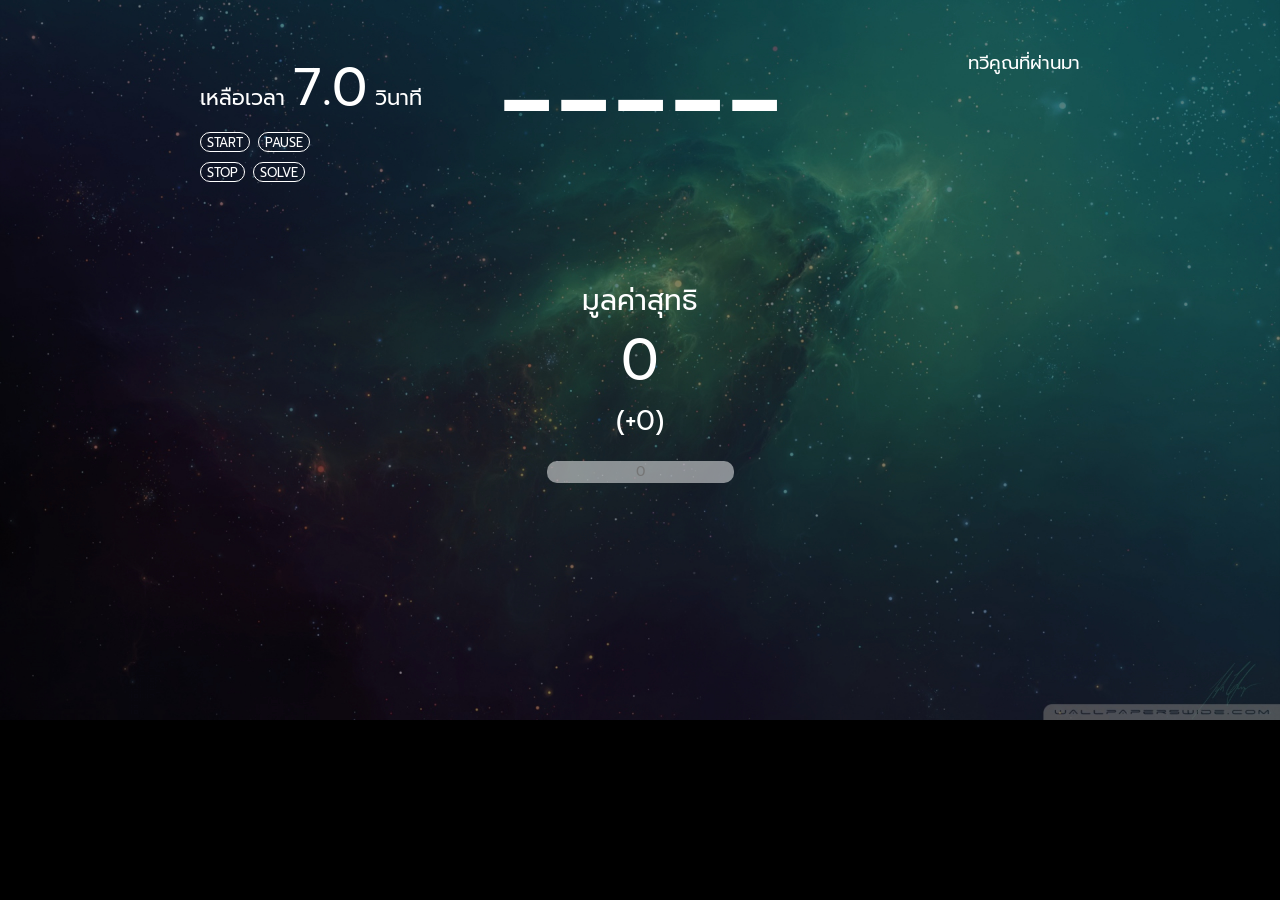
==== commit cbf82d4c: "edit style" ====
--- a/index.html
+++ b/index.html
@@ -5,6 +5,9 @@
 	<link rel="stylesheet" href="css/bootstrap.min.css">
 	<link rel="stylesheet" href="css/font-awesome.min.css">
 	<link rel="stylesheet" href="css/style.css">
+	<link rel="preconnect" href="https://fonts.googleapis.com">
+	<link rel="preconnect" href="https://fonts.gstatic.com" crossorigin>
+	<link href="https://fonts.googleapis.com/css2?family=Prompt:wght@500;700&display=swap" rel="stylesheet">
 <!--new-->
 	<style type="text/css">
 	button{
@@ -35,7 +38,7 @@
 		font-size: 2.5em;
 	}
 	.bet{
-		font-size: 1.5em;
+		font-size: 4em;
 	}
 	.name-team{
 		font-size: 2em;
@@ -63,6 +66,22 @@
 	#scoreboard .inputv{
 		color: #000;
 		text-align: center;
+		margin-top: 20px;
+	}
+	button{
+		background: transparent;
+		color: #fff;
+		border:1px solid #fff;
+		border-radius: 10px;
+	}
+	button:hover{
+		color: yellow;
+		border:1px solid yellow;
+	}
+	input{
+		background: rgba(255,255,255,0.5);
+		border: 0px;
+		border-radius: 10px;
 	}
 	</style>
 
@@ -76,7 +95,7 @@
 		</div>
 		<div id="control">
 			<div id="timer">
-				เหลือเวลาอีก
+				เหลือเวลา
 				<span class="countdown">7.0</span>
 				วินาที
 			</div>
@@ -109,78 +128,17 @@
 			<div class="col-md-1">
 				&nbsp;
 			</div>
-			<div class="col-md-2">
-				<div class="name-team">ทีม Hermes</div>
+			<div class="col-md-12">
+				<div class="name-team">มูลค่าสุทธิ</div>
 				<div class="bet">0</div>
+				<span class="addvalue">(+0)</span><br>
 				<input type="text" class="inputv" name="input1" placeholder="0">
-				<div class="addvalue">+0</div>
-			</div>
-			<div class="col-md-2">
-				<div class="name-team">ทีม Aphrodite</div>
-				<div class="bet">0</div>
-				<input type="text" class="inputv" name="input2" placeholder="0">
-				<div class="addvalue">+0</div>
-			</div>
-			<div class="col-md-2">
-				<div class="name-team">ทีม Gaia</div>
-				<div class="bet">0</div>
-				<input type="text" class="inputv" name="input3" placeholder="0">
-				<div class="addvalue">+0</div>
-			</div>
-			<div class="col-md-2">
-				<div class="name-team">ทีม Artemis</div>
-				<div class="bet">0</div>
-				<input type="text" class="inputv" name="input4" placeholder="0">
-				<div class="addvalue">+0</div>
-			</div>
-			<div class="col-md-2">
-				<div class="name-team">ทีม Ares</div>
-				<div class="bet">0</div>
-				<input type="text" class="inputv" name="input5" placeholder="0">
-				<div class="addvalue">+0</div>
 			</div>
 			<div class="col-md-1">
 				&nbsp;
 			</div>
 		</div>
-		<div class="row" style="text-align:center;">
-			<div class="col-md-1">
-				&nbsp;
-			</div>
-			<div class="col-md-2">
-				<div class="name-team">ทีม Zeus</div>
-				<div class="bet">0</div>
-				<input type="text" class="inputv" name="input6" placeholder="0">
-				<div class="addvalue">+0</div>
-			</div>
-			<div class="col-md-2">
-				<div class="name-team">ทีม Cronus</div>
-				<div class="bet">0</div>
-				<input type="text" class="inputv" name="input7" placeholder="0">
-				<div class="addvalue">+0</div>
-			</div>
-			<div class="col-md-2">
-				<div class="name-team">ทีม Uranus</div>
-				<div class="bet">0</div>
-				<input type="text" class="inputv" name="input8" placeholder="0">
-				<div class="addvalue">+0</div>
-			</div>
-			<div class="col-md-2">
-				<div class="name-team">ทีม Poseidon</div>
-				<div class="bet">0</div>
-				<input type="text" class="inputv" name="input9" placeholder="0">
-				<div class="addvalue">+0</div>
-			</div>
-			<div class="col-md-2">
-				<div class="name-team">ทีม Hades</div>
-				<div class="bet">0</div>
-				<input type="text" class="inputv" name="input10" placeholder="0">
-				<div class="addvalue">+0</div>
-			</div>
-			<div class="col-md-1">
-				&nbsp;
-			</div>
-		</div>
+		
 	</div>
 		
 	</div>
@@ -392,17 +350,18 @@
 		}
 
 		$( "#scoreboard input" ).each(function( index ) {
-			var ori = $(this).parent().find(".bet").html();
+			var ori = $(this).val()
+			console.log(ori)
 		  temp = ori*mul;
 		  temp = temp.toFixed(0);
-		  $(this).val(temp); //edit input
+		  $(this).parent().find('.bet').text(temp)
 		  
 		  var eq = temp-ori;
 
 		  	if(eq >= 0.0) {
-		  		$(this).parent().find(".addvalue").html("+"+eq);
+		  		$(this).parent().find(".addvalue").html(`(+${eq})`);
 		  	} else {
-				$(this).parent().find(".addvalue").html(eq);
+				$(this).parent().find(".addvalue").html(`(+${eq})`);
 			}
 
 		});
--- a/css/style.css
+++ b/css/style.css
@@ -1,20 +1,30 @@
 @font-face {
-	    font-family: 'quark';
+	font-family: 'Prompt', sans-serif;
 	    src: url('../fonts/quark-light.otf');
 	    font-weight: bold;
 	    font-style: normal;
 	}
 	@font-face {
-	    font-family: 'quark-bold';
+	    font-family: 'Prompt', sans-serif;
 	    src: url('../fonts/quark-bold.otf');
 	    font-weight: bold;
 	    font-style: normal;
 	}
 	body{
+		font-family: 'Prompt', sans-serif;
 		background: #000 url('../images/ghost_nebula-wallpaper.jpg') no-repeat;
 		background-size: cover;
 		color: #fff;
-		font-family: 'quark';
+	}
+	.overlay {
+		z-index: 1;
+		height: 100%;
+		width: 100%;
+		position: fixed;
+		overflow: auto;
+		top: 0px;
+		left: 0px;
+		background: rgba(0, 0, 0, 0.7);
 	}
 	a, a:hover{
 		text-decoration: none;
